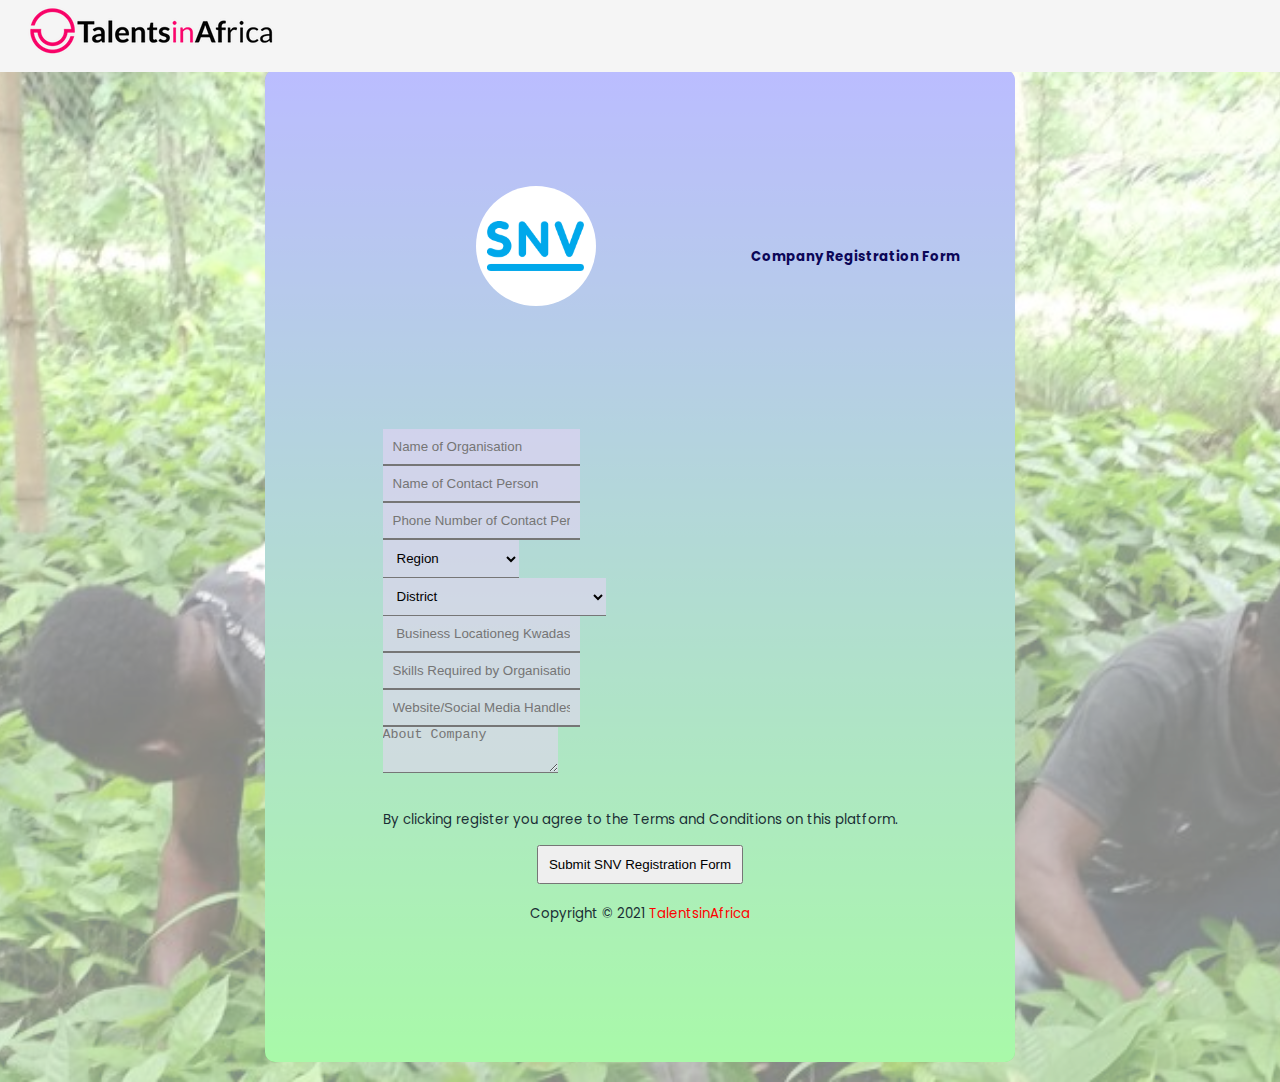
==== companyForm .html @ 926dd872 "snv form" ====
<!DOCTYPE html>
<html lang="en">

<head>
  <meta charset="utf-8">
  <meta name="viewport" content="width=device-width, initial-scale=1, shrink-to-fit=no">
  <meta name="description" content="">
  <meta http-equiv="X-UA-Compatible" content="IE=edge">
  <!-- The above 4 meta tags *must* come first in the head; any other head content must come *after* these tags-->
  <!-- Title-->
  <title>Talents In Africa | SNV</title>
  <!-- Favicon-->
  <link rel="icon" href="img/core-img/favicon.ico">
  <link href="https://cdn.jsdelivr.net/npm/bootstrap@5.0.0-beta2/dist/css/bootstrap.min.css" rel="stylesheet"
    integrity="sha384-BmbxuPwQa2lc/FVzBcNJ7UAyJxM6wuqIj61tLrc4wSX0szH/Ev+nYRRuWlolflfl" crossorigin="anonymous">
  <script src="https://cdn.jsdelivr.net/npm/bootstrap@5.0.0-beta2/dist/js/bootstrap.bundle.min.js"
    integrity="sha384-b5kHyXgcpbZJO/tY9Ul7kGkf1S0CWuKcCD38l8YkeH8z8QjE0GmW1gYU5S9FOnJ0"
    crossorigin="anonymous"></script>
  <link rel="stylesheet" href="style.css">
  <style>
    body {
      color: #1A2E35;
      font-family: "Poppins", sans-serif;
      box-shadow: none !important;
      box-sizing: border-box !important;
    }

    .contain {
      width: 100%;
      min-height: 100vh;
      display: -webkit-box;
      display: -webkit-flex;
      display: -moz-box;
      display: -ms-flexbox;
      display: flex;
      flex-wrap: wrap;
      justify-content: center;
      align-items: center;

      background-repeat: no-repeat;
      background-position: center;
      background-size: cover;
      position: relative;
      z-index: 1;
    }

    .card {
      width: 500px;
      border-radius: 10px;
      overflow: hidden;
      padding: 55px 55px 37px 55px;
      background: #9152f8;
      background: -webkit-linear-gradient(top, #7579ff, #51f351);
      background: -o-linear-gradient(top, #7579ff, #51f351);
      background: -moz-linear-gradient(top, #7579ff, #51f351);
      background: linear-gradient(top, #7579ff, #51f351);
    }

    option {
      font-size: smaller;
    }

    input {
      background: #ecd3f785 !important;
      border-top: none !important;
      border-left: none !important;
      border-right: none !important;

    }

    .g-3,
    .gy-3 {
      --bs-gutter-y: 2.5rem;
    }

    .g-3,
    .gx-3 {
      --bs-gutter-x: 2.5rem;
    }

    select {
      background: #ecd3f785 !important;
      border-top: none !important;
      border-left: none !important;
      border-right: none !important;
    }

    textarea {
      background: #ecd3f785 !important;
      border-top: none !important;
      border-left: none !important;
      border-right: none !important;
    }

    .contain::before {
      content: "";
      display: block;
      position: absolute;
      z-index: -1;
      width: 100%;
      height: 100%;
      top: 0;
      left: 0;
      background-color: rgba(255, 255, 255, 0.507);
    }

    .login100-form-logo {
      font-size: 60px;
      color: #333333;

      display: -webkit-box;
      display: -webkit-flex;
      display: -moz-box;
      display: -ms-flexbox;
      display: flex;
      justify-content: center;
      align-items: center;
      width: 120px;
      height: 120px;
      border-radius: 50%;
      background-color: #fff;
      margin: 0 auto;
    }

    @media only screen and (max-width: 600px) {
      .card {
        width: 90% !important;
      }
    }
  </style>

</head>

<body>
  <!-- Preloader-->
  <div class="preloader" id="preloader">
    <div class="spinner-grow text-light" role="status"><span class="sr-only">Loading...</span></div>
  </div>
  <!-- Header Area-->
  <header class="header-area header2">
    <div class="container">
      <div class="classy-nav-container breakpoint-off">
        <nav class="classy-navbar navbar2 justify-content-between" id="radixNav">
          <!-- Logo--><a class="nav-brand mr-5" href="index.html"><img src="img/core-img/logo.png" alt=""></a>
          <!-- Navbar Toggler-->
          <div class="classy-navbar-toggler"><span
              class="navbarToggler"><span></span><span></span><span></span><span></span></span></div>
          <!-- Menu-->
          <div class="classy-menu">
            <!-- close btn-->
            <div class="classycloseIcon">
              <div class="cross-wrap"><span class="top"></span><span class="bottom"></span></div>
            </div>

          </div>
      </div>
      </nav>
    </div>
    </div>
  </header>
  <br>
  <br>
  <div class="col-md-6 contain" style="background-image: url('images/greenproject.jpg');">
  <div class="card contain" style="width: 50%; margin:20px auto;">
    <span class="login100-form-logo">
      <img src="./svg-logo.png" alt="" style="width: 60; height: 50px;">
    </span>
    <h5 class="card-title" style="margin-top:20px;">Company Registration Form</h5>
    <div class="card-body">
      <p class="card-text">
      <form class="row g-3">
        <div class="col-md-6">
          <input type="email" class="form-control" id="name-organisation" placeholder="Name of Organisation" style="padding: 10px;">
        </div>
        <div class="col-md-6">
          <input type="password" class="form-control" id="name-contactperson" placeholder="Name of Contact Person" style="padding: 10px;">
        </div>
        <div class="col-md-6">
          <input type="text" class="form-control" id="number" placeholder="Phone Number of Contact Person" style="padding: 10px;">
        </div>
        <div class="col-md-6">
          <select id="region" class="form-select" style="padding: 10px;" style="padding: 10px;">
            <option > Region</option>
            <option >Ashanti Region</option>
            <option>Western Region</option>
          </select>
        </div>
        <div class="col-md-6">
          <select id="district" class="form-select" style="padding: 10px;">
            <option > District</option>
            <option >Greater Kumasi</option>
            <option>Adansi South District</option>
            <option>Ejura - Sekyedumasi Municipal</option>
            <option>Offinso North District</option>
            <option>Sekyere Kumawu District</option>
            <option>Sekondi Takoradi</option>
            <option>Ahanta West Municipal</option>
            <option>Jomoro Municipal</option>
            <option>Nzema East Municipal</option>
            <option>Wassa East Municipal</option>
          </select>
        </div>
        <div class="col-md-6">
          <input type="text" class="form-control" id="business-location"
           style="padding: 10px;" placeholder=" Business Locationeg Kwadaso... ">
        </div>
        <div class="col-md-12">
          <input type="text" class="form-control" id="skills" style="padding: 10px;"
          placeholder="Skills Required by Organisation">
        </div>
        <div class="col-md-12">
          <input type="text" class="form-control" id="social-media" style="padding: 10px;"
           placeholder="Website/Social Media Handles">
        </div>
        <div class="mb-3">
          <textarea class="form-control" id="about-company" rows="3" placeholder="About Company"></textarea>
        </div>
        <div class="row">
          <div class="col-sm-12" style="text-align: center; margin-top: 30px; margin-bottom: 20px;font-size: smaller;">
            <label>By clicking register you agree to the Terms
              and Conditions on this platform.</label><br>
            <div class="form-group" style="display: inline-block;">
              <button type="submit" class="btn btn-outline-primary" style="padding: 10px; margin-top: 15px;">
                Submit SNV Registration Form
              </button>
            </div>
            <br><br>
            <footer>
              <div class="col-sm-12" class="clearfix blue-grey lighten-2 text-sm-center mb-0 px-2 container center-layout">
                <span class="d-block d-md-inline-block">Copyright © 2021 <a class="text-bold-900 grey darken-2"
                    style="color: red" href="https://www.talentsinafrica.com" target="_blank">TalentsinAfrica</a></span>
              </div>
            </footer>
            <br>
          </div>
        </div>
      </form>
      </p>

    </div>
  </div>
  </div>
  </div>

  <!-- All JavaScript Files-->
  <script src="js/jquery.min.js"></script>
  <script src="js/popper.min.js"></script>
  <script src="js/bootstrap.min.js"></script>

  <script src="js/default/mail.js"></script>
  <script src="js/default/active.js"></script>
</body>

</html>
---- style.css ----
/* ----------------------------------------------------------
[Master Stylesheet]

Template Author: Designing World
Version: 1.0.1

[Table of Contents]    
    * Google Fonts
    * Include Third Party CSS Library
        + Bootstrap CSS
        + Classy Nav CSS
        + Animate CSS
        + Owl Carousel CSS
        + Magnific Popup CSS
        + Animated Headline CSS
        + Line Icons CSS
        + Font Awesome CSS
        + Flag Icon CSS
    * Template Mixins
        + Flex
        + Miscellaneous
    * Template Responsive
    * Template Variables
    * Basic Styles
        + Reboot CSS
        + Shortcodes CSS
    * Components Styles
            + Preloader CSS
            + Header CSS
            + Hero CSS
            + About CSS
            + Tab CSS
            + Service CSS
            + Pricing CSS
            + Feature CSS
            + Team CSS
            + Partner CSS
            + Portfolio CSS
            + Feedback CSS
            + Video CSS
            + Counter CSS
            + Blog CSS
            + Footer CSS
            + CTA CSS
            + Cookie CSS
            + FAQ CSS
            + Breadcrumb CSS
            + Shop CSS
            + Error CSS
            + Register CSS
            + Contact CSS
            + Demo CSS

# [font-family]
'Poppins', sans-serif;
---------------------------------------------------------- */
/* Import Fonts & All CSS Files */
@import url("https://fonts.googleapis.com/css?family=Poppins:100,200,300,400,500,600,700,800,900&display=swap");
@import url(css/bootstrap.min.css);
@import url(css/default/classy-nav.min.css);
@import url(css/animate.css);
@import url(css/owl.carousel.min.css);
@import url(css/magnific-popup.css);
@import url(css/jquery.animatedheadline.css);
@import url(css/default/lineicons.min.css);
@import url(css/font-awesome.min.css);
@import url(css/flag-icon.min.css);
/* Reboot CSS */
* {
  margin: 0;
  padding: 0; }

body,
html {
  font-family: "Poppins", sans-serif;
  color: #747794;
  overflow-x: hidden; }

h1,
h2,
h3,
h4,
h5,
h6 {
  color: #0b0757;
  line-height: 1.3; }

p {
  color: #747794;
  line-height: 1.9;
  font-size: 1rem; }

a,
a:hover,
a:focus {
  -webkit-transition-duration: 500ms;
  -o-transition-duration: 500ms;
  transition-duration: 500ms;
  text-decoration: none;
  outline: 0 solid transparent;
  box-shadow: none;
  color:rgba(0, 0, 0, 0.548); }

.btn:focus {
  box-shadow: none; }

ul,
ol {
  margin: 0; }
  ul li,
  ol li {
    list-style: none;
    text-decoration: none; }
    ul li:hover, ul li:focus,
    ol li:hover,
    ol li:focus {
      list-style: none;
      text-decoration: none; }

img {
  max-width: 100%;
  height: auto; }

/* Section Padding */
.section-padding-120 {
  padding-top: 120px;
  padding-bottom: 60px; }
  .section-padding-30 {
    padding-top: 30px;
    padding-bottom: 30px; }
  
  .section-padding-60 {
    padding-top: 60px;
    padding-bottom: 60px; 
  }
  
  .section-padding-30 {
    padding-top: 30px;
    padding-bottom: 30px; 
  }
    
    
.section-padding-0-120 {
  padding-top: 0;
  padding-bottom: 120px; }

.section-padding-120-0 {
  padding-top: 120px;
  padding-bottom: 0; }

.section-padding-80-50 {
  padding-top: 80px;
  padding-bottom: 50px; }

.section-padding-120-40 {
  padding-top: 120px;
  padding-bottom: 40px; }
  .section-padding-30-60 {
    padding-top: 30px;
    padding-bottom: 60px; }
    .section-padding-60-20 {
      padding-top: 60px;
      padding-bottom: 20px; }
      
.section-padding-120-70 {
  padding-top: 120px;
  padding-bottom: 70px; }

/* Scrollup */
#scrollUp {
  bottom: 30px;
  font-size: 1rem;
  right: 30px;
  width: 40px;
  height: 40px;
  color: #ffffff;
  text-align: center;
  -webkit-box-shadow: 0 2px 2px 0 rgba(0, 0, 0, 0.15);
  box-shadow: 0 2px 2px 0 rgba(0, 0, 0, 0.15);
  -webkit-transition-duration: 500ms;
  -o-transition-duration: 500ms;
  transition-duration: 500ms;
  border-radius: 50%;
  background-color: #0b0757; }
  #scrollUp i {
    line-height: 40px; }
  #scrollUp:hover, #scrollUp:focus {
    background-color: #F20664; }

.ah-headline.clip .ah-words-wrapper::after {
  display: none; }

.no-boxshadow {
  box-shadow: none !important; }

/* Shortcodes CSS */
.h-100vh {
  height: 100vh !important; }



.section-heading {
  position: relative;
  z-index: 1;
  margin-bottom: -10px; }
  .section-heading i {
    display: block;
    width: 60px;
    height: 60px;
    margin-bottom: 25px;
    background-color: #0b0757;
    color: #ffffff;
    border-radius: 50%;
    line-height: 60px;
    font-size: 1.75rem;
    text-align: center; }
  .section-heading.text-center i {
    margin: 0 auto 15px; }
  .section-heading span {
    color: #F20664; }
  .section-heading h6 {
    margin-bottom: 1rem;
    color: #747794;
    text-transform: uppercase;
    letter-spacing: 1px; }
  .section-heading h2 {
    margin-bottom: 1rem;
    font-size: 2.25rem; }
    @media only screen and (min-width: 768px) and (max-width: 991px) {
      .section-heading h2 {
        font-size: 2rem; } }
    @media only screen and (max-width: 767px) {
      .section-heading h2 {
        font-size: 1.75rem; } }
    @media only screen and (min-width: 576px) and (max-width: 767px) {
      .section-heading h2 {
        font-size: 2rem; } }
  .section-heading p {
    font-size: 15px;
    margin-bottom: 0; }
    @media only screen and (max-width: 767px) {
      .section-heading p {
        font-size: 16px; } }
  .section-heading.white span {
    color: #fdd76e; }
  .section-heading.white h6,
  .section-heading.white h2,
  .section-heading.white p {
    color: #ffffff; }

.border,
.border-left,
.border-right,
.border-bottom,
.border-top {
  border-color: #eff1f7 !important; }



.border-dashed {
  border-top: 2px dashed #eff1f7 !important; }

/* Preloader CSS */
#preloader {
  position: fixed;
  width: 100%;
  height: 100%;
  z-index: 9999999;
  top: 0;
  left: 0;
  background-color: #F20664;
  display: -webkit-box;
  display: -ms-flexbox;
  display: flex;
  -webkit-box-align: center;
  -ms-flex-align: center;
  align-items: center;
  -webkit-box-pack: center;
  -ms-flex-pack: center;
  justify-content: center;
  overflow: hidden; }

/* Header CSS */
.header-area {
  position: fixed;
  width: 100%;
  top: 0;
  left: 0;
  z-index: 1000;
  background-color: whitesmoke; }
  .header-area .classy-nav-container {
    background-color: whitesmoke; }

    

.header2 .classy-navbar-toggler .navbarToggler span:first-child {
  background-color: #F20664; }

.header2 .classy-navbar-toggler .navbarToggler span:nth-child(2) {
  background-color: #00b894; }

.header2 .classy-navbar-toggler .navbarToggler span:nth-child(3) {
  background-color: #00b894; }

.header2 .classy-navbar-toggler .navbarToggler span:last-child {
  background-color: #F20664; }

.classycloseIcon {
  top: 27px; }

.breakpoint-off .classynav ul li .dropdown {
  width: 290px;
  -webkit-transition-duration: 430ms;
  -o-transition-duration: 430ms;
  transition-duration: 430ms;
  border-radius: 6px;
  box-shadow: 0 0 88px 8px rgba(47, 91, 234, 0.125);
  padding: 1rem 0; }

.breakpoint-off .classynav ul li .megamenu {
  -webkit-transition-duration: 430ms;
  -o-transition-duration: 430ms;
  transition-duration: 430ms;
  border-radius: 6px;
  border: none;
  box-shadow: 0 0 88px 8px rgba(47, 91, 234, 0.125); }

.breakpoint-off .classynav ul li:hover .dropdown,
.breakpoint-off .classynav ul li:hover .megamenu {
  -webkit-animation: fadeInUp 430ms ease-in;
  animation: fadeInUp 430ms ease-in; }

.breakpoint-off .classynav ul li.megamenu-item:focus .megamenu,
.breakpoint-off .classynav ul li.megamenu-item:hover .megamenu {
  top: 92%; }

.breakpoint-on .dd-trigger {
  background-color: #0b0757; }

.breakpoint-on .classynav ul li.has-down.active > .dd-trigger,
.breakpoint-on .classynav ul li.megamenu-item.active > .dd-trigger {
  background-color: #F20664; }



.header-area.sticky {
  position: fixed;
  width: 100%;
  top: 0;
  left: 0;
  right: 0;
  z-index: 1001;
  background-color: whitesmoke;
  box-shadow: 0 0.25rem 0.5rem 0 rgba(15, 15, 15, 0.125); }
  .header-area.sticky .classy-navbar {
    height: 80px; }
    @media only screen and (max-width: 767px) {
      .header-area.sticky .classy-navbar {
        height: 60px; } }

.header-area.header2.sticky {
  box-shadow: 0 0.25rem 0.5rem 0 rgba(15, 15, 15, 0.125); }

/* Hero CSS */
.welcome-thumb {
  position: relative;
  z-index: 1;
  margin-top: 10px; }
  @media only screen and (max-width: 767px) {
    .welcome-thumb {
      margin-top: 0; } }

.background-animation {
  position: absolute;
  z-index: 1;
  top: 0;
  left: 0;
  width: 70%;
  height: 100%; }
  .background-animation .star-ani {
    position: absolute;
    border-radius: 50%;
    width: 300px;
    height: 300px;
    top: 15%;
    left: 45%;
    z-index: -1;
    -webkit-animation: rotateAnimation linear 39s infinite;
    animation: rotateAnimation linear 39s infinite; }
    .background-animation .star-ani::after {
      position: absolute;
      content: "\e950";
      top: 10%;
      left: 10%;
      z-index: -1;
      border-radius: 50%;
      font-family: "LineIcons";
      color: rgba(255, 255, 255, 0.26);
      font-size: 22px; }
  .background-animation .cloud-ani {
    position: absolute;
    border-radius: 50%;
    width: 240px;
    height: 240px;
    top: 50%;
    left: 60%;
    z-index: -1;
    -webkit-animation: rotateAnimation linear 46s infinite;
    animation: rotateAnimation linear 46s infinite; }
    .background-animation .cloud-ani::after {
      position: absolute;
      content: "\e950";
      top: 10%;
      left: 10%;
      z-index: -1;
      border-radius: 50%;
      font-family: "LineIcons";
      color: rgba(255, 255, 255, 0.26);
      font-size: 2.5rem; }
  .background-animation .circle-ani {
    position: absolute;
    border-radius: 50%;
    -webkit-animation: rotateAnimation linear 34s infinite;
    animation: rotateAnimation linear 34s infinite;
    width: 180px;
    height: 180px;
    left: 10%;
    top: 10%;
    z-index: -1; }
    .background-animation .circle-ani::after {
      width: 20px;
      height: 20px;
      position: absolute;
      content: "";
      top: 10%;
      left: 10%;
      border: 3px solid rgba(255, 255, 255, 0.2);
      z-index: -1;
      border-radius: 50%; }
  .background-animation .triangle-ani {
    position: absolute;
    border-radius: 50%;
    -webkit-animation: rotateAnimation linear 40s infinite;
    animation: rotateAnimation linear 40s infinite;
    width: 20%;
    height: 20%;
    left: 30%;
    top: 50%;
    z-index: -1; }
    .background-animation .triangle-ani::after {
      width: 0;
      height: 0;
      position: absolute;
      content: "";
      border-top: 14px solid rgba(255, 255, 255, 0.16);
      border-bottom: 14px solid transparent;
      border-left: 14px solid transparent;
      border-right: 14px solid transparent;
      z-index: -1; }
  .background-animation .box-ani {
    position: absolute;
    border-radius: 50%;
    -webkit-animation: rotateAnimation linear 37s infinite;
    animation: rotateAnimation linear 37s infinite;
    width: 15%;
    height: 18%;
    left: 7%;
    top: 70%;
    z-index: -1; }
    .background-animation .box-ani::after {
      width: 26px;
      height: 26px;
      position: absolute;
      content: "";
      z-index: -1;
      background-color: transparent;
      border-radius: 4px;
      border: 3px solid rgba(255, 255, 255, 0.2); }
  .background-animation .line-ani {
    position: absolute;
    border-radius: 50%;
    -webkit-animation: rotateAnimation linear 43s infinite;
    animation: rotateAnimation linear 43s infinite;
    width: 10%;
    height: 12%;
    left: 7%;
    top: 30%;
    z-index: -1; }
    .background-animation .line-ani::after {
      width: 30px;
      height: 3px;
      position: absolute;
      content: "";
      z-index: -1;
      background-color: rgba(255, 255, 255, 0.17); }

@-webkit-keyframes rotateAnimation {
  100% {
    -webkit-transform: rotate(360deg);
    -ms-transform: rotate(360deg);
    transform: rotate(360deg); } }

@keyframes rotateAnimation {
  100% {
    -webkit-transform: rotate(360deg);
    -ms-transform: rotate(360deg);
    transform: rotate(360deg); } }

.welcome-area {
  position: relative;
  z-index: 2;
  height: 80vh;
  background-color: #6a0dad;
  overflow: hidden; }
  @media only screen and (min-width: 992px) and (max-width: 1199px) {
    .welcome-area {
      height: 750px; } }
  @media only screen and (min-width: 768px) and (max-width: 991px) {
    .welcome-area {
      height: 650px; } }
  @media only screen and (max-width: 767px) {
    .welcome-area {
      height: 650px; } }
  .welcome-area .background-image {
    position: absolute !important;
    width: 100%;
    height: auto;
    top: 0;
    left: 0;
    z-index: -1; }
  .welcome-area .background-shape .circle1 {
    width: 2200px;
    height: 2200px;
    border-radius: 50%;
    background: rgba(255, 255, 255, 0.09);
    position: absolute;
    z-index: -30;
    top: -1100px;
    right: -1100px; }
    @media only screen and (min-width: 992px) and (max-width: 1199px) {
      .welcome-area .background-shape .circle1 {
        width: 1700px;
        height: 1700px;
        top: -850px;
        right: -850px; } }
    @media only screen and (min-width: 768px) and (max-width: 991px) {
      .welcome-area .background-shape .circle1 {
        width: 1700px;
        height: 1700px;
        top: -850px;
        right: -850px; } }
    @media only screen and (max-width: 767px) {
      .welcome-area .background-shape .circle1 {
        width: 1700px;
        height: 1700px;
        top: -850px;
        right: -850px; } }
  .welcome-area .background-shape .circle2 {
    width: 1700px;
    height: 1700px;
    border-radius: 50%;
    background: rgba(255, 255, 255, 0.09);
    position: absolute;
    z-index: -20;
    top: -850px;
    right: -850px; }
    @media only screen and (min-width: 992px) and (max-width: 1199px) {
      .welcome-area .background-shape .circle2 {
        width: 1200px;
        height: 1200px;
        top: -600px;
        right: -600px; } }
    @media only screen and (min-width: 768px) and (max-width: 991px) {
      .welcome-area .background-shape .circle2 {
        width: 1200px;
        height: 1200px;
        top: -600px;
        right: -600px; } }
    @media only screen and (max-width: 767px) {
      .welcome-area .background-shape .circle2 {
        width: 1200px;
        height: 1200px;
        top: -600px;
        right: -600px; } }
  .welcome-area .background-shape .circle3 {
    width: 1200px;
    height: 1200px;
    border-radius: 50%;
    background: rgba(255, 255, 255, 0.09);
    position: absolute;
    z-index: -10;
    top: -600px;
    right: -600px; }
    @media only screen and (min-width: 992px) and (max-width: 1199px) {
      .welcome-area .background-shape .circle3 {
        width: 700px;
        height: 700px;
        top: -350px;
        right: -350px; } }
    @media only screen and (min-width: 768px) and (max-width: 991px) {
      .welcome-area .background-shape .circle3 {
        width: 700px;
        height: 700px;
        top: -350px;
        right: -350px; } }
    @media only screen and (max-width: 767px) {
      .welcome-area .background-shape .circle3 {
        width: 700px;
        height: 700px;
        top: -350px;
        right: -350px; } }
  .welcome-area .background-shape .circle4 {
    width: 700px;
    height: 700px;
    border-radius: 50%;
    background: rgba(255, 255, 255, 0.09);
    position: absolute;
    z-index: -10;
    top: -350px;
    right: -350px; }
    @media only screen and (min-width: 992px) and (max-width: 1199px) {
      .welcome-area .background-shape .circle4 {
        width: 200px;
        height: 200px;
        top: -100px;
        right: -100px; } }
    @media only screen and (min-width: 768px) and (max-width: 991px) {
      .welcome-area .background-shape .circle4 {
        width: 200px;
        height: 200px;
        top: -100px;
        right: -100px; } }
    @media only screen and (max-width: 767px) {
      .welcome-area .background-shape .circle4 {
        width: 200px;
        height: 200px;
        top: -100px;
        right: -100px; } }
  .welcome-area .hero-background-shape {
    position: absolute !important;
    top: -1px;
    right: -1px;
    z-index: -1; }
  .welcome-area .welcome-content {
    position: relative;
    z-index: 1;
    margin-top: 75px; }
    @media only screen and (max-width: 767px) {
      .welcome-area .welcome-content {
        margin-top: 60px; } }
    .welcome-area .welcome-content h2 {
      font-size: 3rem;
      margin-bottom: 1.5rem;
      font-weight: 700;
      color: #ffffff; }
      @media only screen and (min-width: 992px) and (max-width: 1199px) {
        .welcome-area .welcome-content h2 {
          font-size: 2.5rem; } }
      @media only screen and (min-width: 768px) and (max-width: 991px) {
        .welcome-area .welcome-content h2 {
          font-size: 2rem; } }
      @media only screen and (max-width: 767px) {
        .welcome-area .welcome-content h2 {
          font-size: 1.75rem; } }
    .welcome-area .welcome-content p {
      font-size: 1.25rem;
      color: #ffffff; }
      @media only screen and (min-width: 992px) and (max-width: 1199px) {
        .welcome-area .welcome-content p {
          font-size: 1.15rem; } }
      @media only screen and (min-width: 768px) and (max-width: 991px) {
        .welcome-area .welcome-content p {
          font-size: 1rem; } }
      @media only screen and (max-width: 767px) {
        .welcome-area .welcome-content p {
          font-size: 1rem; } }
  .welcome-area.hero2 {
    background-color: #ffffff; }
    .welcome-area.hero2 .hero2-big-circle {
      width: 320px;
      height: 320px;
      border-radius: 50%;
      border: 4.5rem solid #f5f5ff;
      position: absolute !important;
      left: -185px;
      top: 54%;
      z-index: -1; }
    .welcome-area.hero2 .welcome-content h2 {
      color: #0b0757; }
    .welcome-area.hero2 .welcome-content p {
      color: #747794; }
    .welcome-area.hero2 .background-animation .star-ani::after {
      color: rgba(12, 82, 255, 0.26); }
    .welcome-area.hero2 .background-animation .cloud-ani::after {
      color: rgba(12, 82, 255, 0.26); }
    .welcome-area.hero2 .background-animation .circle-ani::after {
      border: 4px solid rgba(12, 82, 255, 0.13); }
    .welcome-area.hero2 .background-animation .triangle-ani::after {
      border-top: 14px solid rgba(12, 82, 255, 0.12); }
    .welcome-area.hero2 .background-animation .box-ani::after {
      background-color: rgba(12, 82, 255, 0.11); }
    .welcome-area.hero2 .background-animation .line-ani::after {
      background-color: rgba(12, 82, 255, 0.17); }
  .welcome-area.hero3 {
    background-color: #ffffff; }
    @media only screen and (max-width: 767px) {
      .welcome-area.hero3 .container.h-100 {
        height: auto !important; }
        .welcome-area.hero3 .container.h-100 .row.h-100 {
          height: auto !important; } }
    .welcome-area.hero3 .hero3-bg-shape {
      position: absolute !important;
      top: -1px;
      left: 0;
      z-index: -1; }
      @media only screen and (min-width: 992px) and (max-width: 1199px) {
        .welcome-area.hero3 .hero3-bg-shape {
          top: 30px; }
          .welcome-area.hero3 .hero3-bg-shape::after {
            position: absolute;
            width: 100%;
            height: 100px;
            top: -95px;
            left: 0;
            content: "";
            background-color: #F20664;
            z-index: -1; } }
      @media only screen and (min-width: 768px) and (max-width: 991px) {
        .welcome-area.hero3 .hero3-bg-shape {
          top: 35px; }
          .welcome-area.hero3 .hero3-bg-shape::after {
            position: absolute;
            width: 100%;
            height: 100px;
            top: -95px;
            left: 0;
            content: "";
            background-color: #F20664;
            z-index: -1; } }
      @media only screen and (max-width: 767px) {
        .welcome-area.hero3 .hero3-bg-shape {
          top: 60px; }
          .welcome-area.hero3 .hero3-bg-shape::after {
            position: absolute;
            width: 100%;
            height: 100px;
            top: -95px;
            left: 0;
            content: "";
            background-color: #F20664;
            z-index: -1; } }
    .welcome-area.hero3 .hero-side-img {
      position: absolute;
      width: 40%;
      right: 5%;
      top: 50%;
      transform: translateY(-50%);
      z-index: -1;
      margin-top: 75px; }
      .welcome-area.hero3 .hero-side-img img {
        max-height: 100%;
        box-shadow: 0 0.5rem 2rem 0 rgba(12, 82, 255, 0.172);
        border-radius: .5rem; }
      .welcome-area.hero3 .hero-side-img .second-img {
        position: absolute;
        bottom: 40px;
        left: -40px;
        border-radius: .5rem;
        z-index: 1;
        -webkit-animation: slideAnimation linear 12s infinite;
        animation: slideAnimation linear 12s infinite; }
      @media only screen and (max-width: 767px) {
        .welcome-area.hero3 .hero-side-img {
          width: 75%;
          top: auto;
          transform: translateY(0%);
          margin-top: 0;
          bottom: 10%; } }
    @media only screen and (max-width: 767px) {
      .welcome-area.hero3 .welcome-content {
        margin-top: 90px; } }
    @media only screen and (max-width: 767px) {
      .welcome-area.hero3 .welcome-content h2 {
        background-color: #ffffff;
        display: inline-block;
        padding: 0 .25rem; } }
    @media only screen and (min-width: 768px) and (max-width: 991px) {
      .welcome-area.hero3 .welcome-content .animated--headline h4 {
        font-size: 1.25rem; } }
    @media only screen and (max-width: 767px) {
      .welcome-area.hero3 .welcome-content .animated--headline h4 {
        font-size: 1rem;
        background-color: #ffffff;
        display: inline-block;
        padding: 0 .25rem; } }
    @media only screen and (min-width: 576px) and (max-width: 767px) {
      .welcome-area.hero3 .welcome-content .animated--headline h4 {
        font-size: 1.25rem; } }
    .welcome-area.hero3 .welcome-content .animated--headline span {
      padding: 0; }
    .welcome-area.hero3 .welcome-content .animated--headline .ah-words-wrapper {
      margin-left: 10px;
      color: #F20664; }
      .welcome-area.hero3 .welcome-content .animated--headline .ah-words-wrapper b {
        padding-right: 0.5rem;
        font-weight: 700; }
    .welcome-area.hero3 .welcome-content h2 {
      color: #0b0757; }
      .welcome-area.hero3 .welcome-content h2 span {
        color: #F20664; }
    .welcome-area.hero3 .welcome-content p {
      color: #747794; }
  .welcome-area.hero4 {
    background-color: #ffffff; }
    @media only screen and (max-width: 767px) {
      .welcome-area.hero4 {
        height: 1050px; } }
    @media only screen and (min-width: 576px) and (max-width: 767px) {
      .welcome-area.hero4 {
        height: 1150px; } }
    .welcome-area.hero4 .hero4-bg-shape {
      position: absolute;
      top: -1px;
      left: -1px;
      z-index: -1; }
    .welcome-area.hero4 .hero4-bg-shape2 {
      position: absolute;
      top: -1px;
      right: -1px;
      z-index: -1; }
    .welcome-area.hero4 .hero-slides .owl-nav {
      position: relative;
      margin-top: 3rem;
      display: -webkit-box;
      display: -ms-flexbox;
      display: flex; }
      @media only screen and (max-width: 767px) {
        .welcome-area.hero4 .hero-slides .owl-nav {
          margin-top: 1.5rem; } }
      .welcome-area.hero4 .hero-slides .owl-nav .owl-prev,
      .welcome-area.hero4 .hero-slides .owl-nav .owl-next {
        width: 50px;
        height: 50px;
        background-color: #0b0757;
        border-radius: 50%;
        text-align: center;
        color: #ffffff;
        font-size: 1.25rem;
        -webkit-transition-duration: 500ms;
        -o-transition-duration: 500ms;
        transition-duration: 500ms; }
        @media only screen and (max-width: 767px) {
          .welcome-area.hero4 .hero-slides .owl-nav .owl-prev,
          .welcome-area.hero4 .hero-slides .owl-nav .owl-next {
            width: 40px;
            height: 40px;
            font-size: 1rem; } }
        .welcome-area.hero4 .hero-slides .owl-nav .owl-prev i,
        .welcome-area.hero4 .hero-slides .owl-nav .owl-next i {
          line-height: 50px; }
          @media only screen and (max-width: 767px) {
            .welcome-area.hero4 .hero-slides .owl-nav .owl-prev i,
            .welcome-area.hero4 .hero-slides .owl-nav .owl-next i {
              line-height: 40px; } }
        .welcome-area.hero4 .hero-slides .owl-nav .owl-prev:hover,
        .welcome-area.hero4 .hero-slides .owl-nav .owl-next:hover {
          background-color: #fdd76e;
          color: #0b0757; }
      .welcome-area.hero4 .hero-slides .owl-nav .owl-next {
        margin-left: 1rem; }
    .welcome-area.hero4 .welcome-content h2 {
      color: #0b0757; }
    .welcome-area.hero4 .welcome-content p {
      color: #747794; }
    .welcome-area.hero4 .key-quote {
      font-size: 14px;
      padding: 0.5rem 1rem;
      background-color: #fdd76e;
      display: inline-block;
      margin-bottom: 1rem;
      border-radius: .5rem;
      color: #0b0757; }
      @media only screen and (min-width: 768px) and (max-width: 991px) {
        .welcome-area.hero4 .key-quote {
          font-size: 12px; } }
      @media only screen and (max-width: 767px) {
        .welcome-area.hero4 .key-quote {
          font-size: 11px; } }
    .welcome-area.hero4 .hero-video-card {
      position: relative;
      z-index: 1;
      border: 0;
      box-shadow: 0 16px 48px 12px rgba(12, 82, 255, 0.17);
      border-radius: 1rem;
      background-color: transparent;
      margin-top: 75px; }
      @media only screen and (max-width: 767px) {
        .welcome-area.hero4 .hero-video-card {
          margin-top: 0; } }
      .welcome-area.hero4 .hero-video-card .video-shape {
        position: absolute;
        bottom: -70px;
        left: -70px;
        z-index: -1;
        -webkit-animation: slideAnimation linear 12s infinite;
        animation: slideAnimation linear 12s infinite; }
      .welcome-area.hero4 .hero-video-card .video-card-slides {
        border-radius: 1rem; }
        .welcome-area.hero4 .hero-video-card .video-card-slides div {
          border-radius: 1rem; }
        .welcome-area.hero4 .hero-video-card .video-card-slides img {
          border-radius: 1rem; }
      .welcome-area.hero4 .hero-video-card .video-play-btn {
        position: absolute;
        bottom: 50px;
        right: 50px;
        background-color: #ffffff;
        color: #0b0757;
        width: 50px;
        height: 50px;
        border-radius: 50%;
        text-align: center;
        font-size: 1rem;
        z-index: 99; }
        .welcome-area.hero4 .hero-video-card .video-play-btn i {
          line-height: 50px;
          padding-left: 2px; }

@-webkit-keyframes slideAnimation {
  50% {
    bottom: 0; } }

@keyframes slideAnimation {
  50% {
    bottom: 0; } }

/* About CSS */
.about-area {
  position: relative;
  z-index: 2; }
  .about-area.about2 {
    overflow: hidden; }



.aboutUs-thumbnail {
  position: relative;
  z-index: 1;
  border-radius: .75rem; }
  .aboutUs-thumbnail::before {
    content: "";
    position: absolute;
    width: 60%;
    height: 40px;
    background-color: #fdd76e;
    top: 50px;
    right: 70%;
    z-index: 10;
    border-radius: 3px; }
  .aboutUs-thumbnail img {
    border-radius: .75rem; }

.aboutUs-content {
  position: relative;
  z-index: 1; }

.about4 .aboutUs-thumbnail::before {
  display: none; }

.about4 .aboutUs-thumbnail::after {
  width: 308px;
  height: 308px;
  background-image: url(img/core-img/dot-blue.png);
  background-repeat: repeat;
  content: "";
  position: absolute;
  z-index: -5;
  opacity: 1;
  right: -40px;
  top: -50px; }

.about3 {
  background-color: #ffffff; }

.hero-card {
  background-color: #f5f5ff; }
  .hero-card .card-body {
    padding: 1.5rem; }
  .hero-card i {
    color: #F20664;
    font-size: 2.5rem;
    display: block;
    margin-bottom: 1rem; }

/* Tab CSS */
.tab--area {
  position: relative;
  z-index: 1; }
  .tab--area .nav-tabs {
    width: 100%;
    position: relative;
    z-index: 1;
    border-bottom: none;
    margin-bottom: 30px; }
    .tab--area .nav-tabs::after {
      content: '';
      position: absolute;
      width: 100%;
      height: 7px;
      border-radius: 50px;
      background-color: #f5f5ff;
      bottom: -20px;
      left: 0;
      right: 0; }
    .tab--area .nav-tabs .nav-item {
      margin-bottom: 0;
      -webkit-box-flex: 1;
      -ms-flex-positive: 1;
      flex-grow: 1; }
      .tab--area .nav-tabs .nav-item .nav-link {
        position: relative;
        z-index: 1;
        border: none;
        text-align: center;
        font-size: 1.25rem;
        border-radius: 6px;
        padding: 1rem; }
        @media only screen and (min-width: 992px) and (max-width: 1199px) {
          .tab--area .nav-tabs .nav-item .nav-link {
            font-size: 1rem; } }
        @media only screen and (min-width: 768px) and (max-width: 991px) {
          .tab--area .nav-tabs .nav-item .nav-link {
            font-size: 1rem;
            padding: 0.75rem; } }
        @media only screen and (max-width: 767px) {
          .tab--area .nav-tabs .nav-item .nav-link {
            font-size: 1rem;
            padding: 0.5rem; } }
        @media only screen and (min-width: 576px) and (max-width: 767px) {
          .tab--area .nav-tabs .nav-item .nav-link {
            font-size: 14px;
            padding: 0.375rem; } }
        .tab--area .nav-tabs .nav-item .nav-link::before {
          -webkit-transition-duration: 500ms;
          -o-transition-duration: 500ms;
          transition-duration: 500ms;
          content: '';
          position: absolute;
          width: 0%;
          height: 7px;
          background-color: #fdd76e;
          border-radius: 0 6px 6px 0;
          bottom: -20px;
          left: 50%; }
          @media only screen and (max-width: 767px) {
            .tab--area .nav-tabs .nav-item .nav-link::before {
              display: none; } }
        .tab--area .nav-tabs .nav-item .nav-link::after {
          -webkit-transition-duration: 500ms;
          -o-transition-duration: 500ms;
          transition-duration: 500ms;
          content: '';
          position: absolute;
          width: 0%;
          height: 7px;
          background-color: #fdd76e;
          border-radius: 6px 0 0 6px;
          bottom: -20px;
          right: 50%; }
          @media only screen and (max-width: 767px) {
            .tab--area .nav-tabs .nav-item .nav-link::after {
              display: none; } }
        .tab--area .nav-tabs .nav-item .nav-link.active {
          background-color: #fdd76e;
          color: #0b0757; }
          .tab--area .nav-tabs .nav-item .nav-link.active::before {
            width: 50%; }
          .tab--area .nav-tabs .nav-item .nav-link.active::after {
            width: 50%; }
  .tab--area .tab--text h6 {
    background-color: #fdd76e;
    display: inline-block;
    padding: 8px 20px;
    border-radius: 4px;
    font-size: 14px;
    margin-bottom: 1.5rem; }
  .tab--area .tab--text h2 {
    margin-bottom: 1rem;
    font-size: 2rem; }
    @media only screen and (min-width: 768px) and (max-width: 991px) {
      .tab--area .tab--text h2 {
        font-size: 1.5rem; } }
    @media only screen and (max-width: 767px) {
      .tab--area .tab--text h2 {
        font-size: 1.5rem; } }
  .tab--area .tab--text p {
    margin-bottom: 0; }
  .tab--area .tab--text .progress {
    height: 6px;
    background-color: #f5f5ff; }
    .tab--area .tab--text .progress .progress-bar {
      background-color: #F20664; }

/* Service Area */
.service-card {
  -webkit-transition-duration: 500ms;
  -o-transition-duration: 500ms;
  transition-duration: 500ms;
  position: relative;
  z-index: 1;
  border-radius: 6px;
  padding: 30px;
  text-align: center;
  box-shadow: 0 12px 30px rgba(47, 91, 234, 0.05);
  overflow: hidden; }
  .service-card::after {
    position: absolute;
    width: 600px;
    height: 600px;
    border-radius: 50%;
    background-color: #ffffff;
    opacity: 0.09;
    top: 20px;
    content: "";
    left: 20px;
    z-index: -1; }
  .service-card .icon {
    position: relative;
    z-index: 10;
    -webkit-transition-duration: 500ms;
    -o-transition-duration: 500ms;
    transition-duration: 500ms;
    display: block;
    width: 80px;
    height: 80px;
    margin: 0 auto 45px;
    background-color: #0b0757;
    border-radius: 50%;
    color: #ffffff;
    font-size: 2rem; }
    .service-card .icon i {
      line-height: 80px; }
    .service-card .icon::after {
      position: absolute;
      width: calc(100% + 20px);
      height: calc(100% + 20px);
      content: "";
      top: -10px;
      left: -10px;
      background-color: transparent;
      border: 2px dashed #eff1f7;
      border-radius: 50%;
      z-index: -10; }
  .service-card h4 {
    -webkit-transition-duration: 500ms;
    -o-transition-duration: 500ms;
    transition-duration: 500ms;
    margin-bottom: 1rem; }
  .service-card p {
    -webkit-transition-duration: 500ms;
    -o-transition-duration: 500ms;
    transition-duration: 500ms;
    margin-bottom: 0; }
  .service-card.active, .service-card:hover, .service-card:focus {
    -webkit-transform: translateY(-10px);
    -ms-transform: translateY(-10px);
    transform: translateY(-10px);
    box-shadow: 0 18px 56px rgba(47, 91, 234, 0.135);
    background-color: #F20664;
    border-color: #F20664; }
    .service-card.active .icon::after, .service-card:hover .icon::after, .service-card:focus .icon::after {
      border-color: rgba(255, 255, 255, 0.5); }
    .service-card.active h4,
    .service-card.active p, .service-card:hover h4,
    .service-card:hover p, .service-card:focus h4,
    .service-card:focus p {
      color: #ffffff; }

.service-area {
  position: relative;
  z-index: 5; }
  .service-area .row {
    margin-right: -25px;
    margin-left: -25px; }
    .service-area .row .col-12 {
      padding-left: 25px;
      padding-right: 25px; }
    .service-area .row .col-12:nth-child(2) .icon {
      background-color: #00b894; }
    .service-area .row .col-12:nth-child(2) img {
      display: none; }
    .service-area .row .col-12:nth-child(3) .icon {
      background-color: #fdd76e; }
    .service-area .row .col-12:nth-child(3) img {
      margin-left: -70px; }
    .service-area .row .col-12:nth-child(4) .icon {
      background-color: #00b894; }
    .service-area .row .col-12:nth-child(5) .icon {
      background-color: #fdd76e; }
    .service-area .row .col-12:nth-child(5) img {
      display: none; }
    .service-area .row .col-12:nth-child(6) img {
      margin-left: -70px; }

.service3 .service-card {
  border: 0;
  box-shadow: none; }
  .service3 .service-card.active, .service3 .service-card:hover, .service3 .service-card:focus {
    -webkit-transform: translateY(-10px);
    -ms-transform: translateY(-10px);
    transform: translateY(-10px);
    box-shadow: 0 18px 56px rgba(47, 91, 234, 0.135);
    background-color: #ffffff; }
    .service3 .service-card.active::after, .service3 .service-card:hover::after, .service3 .service-card:focus::after {
      background-color: #F20664; }
    .service3 .service-card.active .icon::after, .service3 .service-card:hover .icon::after, .service3 .service-card:focus .icon::after {
      border-color: #ffffff; }
    .service3 .service-card.active h4, .service3 .service-card:hover h4, .service3 .service-card:focus h4 {
      color: #F20664; }
    .service3 .service-card.active p, .service3 .service-card:hover p, .service3 .service-card:focus p {
      color: #747794; }

/* :: Pricing CSS */
.pricing-card {
  position: relative;
  z-index: 1;
  border-radius: 12px;
  padding: 60px 50px;
  background-color: #ffffff;
  overflow: hidden; }
  .pricing-card .pricing-heading {
    position: relative;
    z-index: 1;
    margin-bottom: 50px; }
    .pricing-card .pricing-heading .price-icon {
      position: absolute;
      top: 0;
      right: 0;
      z-index: 1; }
      .pricing-card .pricing-heading .price-icon i {
        font-size: 4rem;
        color: #fdd76e; }
    .pricing-card .pricing-heading .price {
      display: block; }
      .pricing-card .pricing-heading .price h5 {
        text-transform: uppercase;
        color: #ffffff;
        font-size: 13px;
        background-color: #F20664;
        border-radius: 0.25rem;
        display: inline-block;
        padding: 0.25rem 0.75rem; }
      .pricing-card .pricing-heading .price h2 {
        font-size: 2.5rem;
        font-weight: 700;
        margin-bottom: 0; }
        @media only screen and (max-width: 767px) {
          .pricing-card .pricing-heading .price h2 {
            font-size: 2rem; } }
      .pricing-card .pricing-heading .price span {
        font-size: 1rem;
        color: #747794; }
  .pricing-card .pricing-desc {
    position: relative;
    z-index: 1; }
    .pricing-card .pricing-desc ul li {
      position: relative;
      z-index: 1;
      font-size: 1rem;
      color: #747794;
      margin-bottom: 0.75rem;
      padding-left: 25px; }
      .pricing-card .pricing-desc ul li::before {
        content: '\e94c';
        font-family: "LineIcons";
        position: absolute;
        top: 0;
        left: 0;
        z-index: 1;
        font-size: 1rem;
        color: #F20664; }
      .pricing-card .pricing-desc ul li.times::before {
        content: '\e94d';
        color: #d63031; }
      .pricing-card .pricing-desc ul li:last-child {
        margin-bottom: 0; }
  .pricing-card .pricing-btn {
    position: relative;
    z-index: 1;
    margin-top: 50px; }
    .pricing-card .pricing-btn .radix-btn {
      border: 2px solid #eff1f7;
      background-color: transparent;
      color: #F20664;
      line-height: 44px; }
      .pricing-card .pricing-btn .radix-btn:hover, .pricing-card .pricing-btn .radix-btn:focus {
        color: #ffffff;
        border: 2px solid #F20664;
        background-color: #F20664; }
  .pricing-card.active {
    z-index: 100;
    background-color: #ffffff;
    -webkit-transform: scale(1.1);
    -ms-transform: scale(1.1);
    transform: scale(1.1);
    box-shadow: 0 0 88px 2px rgba(47, 91, 234, 0.125); }
    @media only screen and (max-width: 767px) {
      .pricing-card.active {
        -webkit-transform: scale(1.05);
        -ms-transform: scale(1.05);
        transform: scale(1.05); } }
    .pricing-card.active .radix-btn {
      color: #ffffff;
      border: 2px solid #F20664;
      background-color: #F20664; }
      .pricing-card.active .radix-btn:hover, .pricing-card.active .radix-btn:focus {
        border: 2px solid #eff1f7;
        background-color: transparent;
        color: #F20664; }

.pricing-table-switch {
  position: relative;
  z-index: 1; }
  .pricing-table-switch .nav-tabs .nav-item {
    margin-bottom: 0; }
    .pricing-table-switch .nav-tabs .nav-item .nav-link {
      position: relative;
      z-index: 1;
      min-width: 125px;
      text-align: center;
      margin: 0 7.5px;
      border: none;
      border-radius: 4px;
      font-size: 1rem;
      padding: 10px 30px;
      text-transform: capitalize;
      background-color: #ffffff;
      border: 2px solid #eff1f7; }
      .pricing-table-switch .nav-tabs .nav-item .nav-link .popular-badge {
        position: absolute;
        padding: 5px 12px;
        top: 0;
        font-size: 12px;
        right: -65%;
        background-color: #00b894;
        border-radius: 16px;
        -webkit-transform: translate(-50%, -50%);
        -ms-transform: translate(-50%, -50%);
        transform: translate(-50%, -50%);
        color: #ffffff; }
        @media only screen and (max-width: 767px) {
          .pricing-table-switch .nav-tabs .nav-item .nav-link .popular-badge {
            right: -50%; } }
      .pricing-table-switch .nav-tabs .nav-item .nav-link.active {
        border-color: #F20664;
        background-color: #F20664;
        color: #ffffff; }

.radix-pricing-plan-area {
  position: relative;
  z-index: 1; }
  .radix-pricing-plan-area .price-shape img {
    position: absolute !important;
    transform: translateY(-50%);
    top: 50%;
    right: 0px;
    z-index: -5; }
  .radix-pricing-plan-area.price2 .price-shape img {
    right: auto;
    left: 0; }
  .radix-pricing-plan-area.price2 .pricing-card.active {
    background-color: #0b0757;
    border: 0 !important;
    overflow: hidden; }
    .radix-pricing-plan-area.price2 .pricing-card.active::after {
      width: 600px;
      height: 600px;
      border-radius: 50%;
      position: absolute;
      z-index: -1;
      background-color: rgba(255, 255, 255, 0.05);
      top: -300px;
      left: -300px;
      content: ""; }
    .radix-pricing-plan-area.price2 .pricing-card.active .pricing-heading .price h2 {
      color: #ffffff; }
    .radix-pricing-plan-area.price2 .pricing-card.active .pricing-desc ul li {
      color: #ffffff; }
      .radix-pricing-plan-area.price2 .pricing-card.active .pricing-desc ul li::before {
        color: #fdd76e; }
      .radix-pricing-plan-area.price2 .pricing-card.active .pricing-desc ul li.times::before {
        color: #d63031; }
    .radix-pricing-plan-area.price2 .pricing-card.active .radix-btn {
      border: 0;
      background-color: #fdd76e;
      color: #0b0757;
      line-height: 50px; }
      .radix-pricing-plan-area.price2 .pricing-card.active .radix-btn:hover, .radix-pricing-plan-area.price2 .pricing-card.active .radix-btn:focus {
        color: #ffffff;
        background-color: #F20664; }

/* Feature CSS */
.feature-card {
  position: relative;
  z-index: 1;
  background-color: #ffffff;
  -webkit-transition-duration: 500ms;
  -o-transition-duration: 500ms;
  transition-duration: 500ms;
  overflow: hidden; }
  .feature-card::after {
    -webkit-transition-duration: 1000ms;
    -o-transition-duration: 1000ms;
    transition-duration: 1000ms;
    position: absolute;
    width: 100px;
    height: 100px;
    border-radius: 50%;
    background-color: #ffffff;
    opacity: 0.10;
    z-index: -1;
    content: '';
    bottom: -120px;
    right: -120px; }
  .feature-card i {
    -webkit-transition-duration: 500ms;
    -o-transition-duration: 500ms;
    transition-duration: 500ms;
    -webkit-box-flex: 0;
    -ms-flex: 0 0 45px;
    flex: 0 0 45px;
    min-width: 45px;
    width: 45px;
    height: 45px;
    border-radius: 50%;
    background-color: #0b0757;
    text-align: center;
    color: #ffffff;
    line-height: 45px;
    font-size: 20px;
    margin-right: 15px; }
  .feature-card h5 {
    color: #ffffff; }
  .feature-card h6 {
    margin-bottom: 0;
    -webkit-transition-duration: 500ms;
    -o-transition-duration: 500ms;
    transition-duration: 500ms; }
  .feature-card span {
    -webkit-transition-duration: 500ms;
    -o-transition-duration: 500ms;
    transition-duration: 500ms;
    font-size: 14px; }
  .feature-card.active, .feature-card:hover, .feature-card:focus {
    border-color: #0b0757;
    background-color: #0b0757;
    box-shadow: 0 18px 56px rgba(255, 255, 255, 0.175); }
    .feature-card.active::after, .feature-card:hover::after, .feature-card:focus::after {
      bottom: -50px;
      right: -40px; }
    .feature-card.active i, .feature-card:hover i, .feature-card:focus i {
      box-shadow: 0 2px 38px rgba(255, 255, 255, 0.4); }
    .feature-card.active h6,
    .feature-card.active span, .feature-card:hover h6,
    .feature-card:hover span, .feature-card:focus h6,
    .feature-card:focus span {
      color: #ffffff; }

.radix-features-area {
  position: relative;
  z-index: 1;
  background-color: #F20664;
  overflow: hidden; }
  .radix-features-area .background-shape {
    position: absolute;
    width: 1200px;
    height: 1200px;
    border-radius: 50%;
    background-color: rgba(255, 255, 255, 0.09);
    transform: rotate(-30deg);
    top: -600px;
    left: -500px;
    z-index: -5; }
  .radix-features-area .row .row .col-12:first-child .feature-card i {
    background-color: #00b894; }
  .radix-features-area .row .row .col-12:nth-child(2) .feature-card i {
    background-color: #0b0757; }
  .radix-features-area .row .row .col-12:nth-child(3) .feature-card i {
    background-color: #fdd76e;
    color: #0b0757; }
  .radix-features-area .row .row .col-12:nth-child(4) .feature-card i {
    background-color: #F20664; }
  .radix-features-area .row .row .col-12:nth-child(5) .feature-card i {
    background-color: #00b894; }
  .radix-features-area .row .row .col-12:nth-child(6) .feature-card i {
    background-color: #0b0757; }
  .radix-features-area.feature2 {
    background-color: #f5f5ff; }

.feature3 {
  position: relative;
  z-index: 1; }
  .feature3 .feature--content h6 {
    padding: 0.5rem 1rem;
    background-color: #f5f5ff;
    color: #F20664;
    border-radius: 36px;
    display: inline-block;
    margin-bottom: 1rem;
    font-size: 14px; }
  .feature3 .feature--content h2 {
    font-size: 3rem;
    margin-bottom: 1rem; }
    @media only screen and (min-width: 992px) and (max-width: 1199px) {
      .feature3 .feature--content h2 {
        font-size: 2rem; } }
    @media only screen and (min-width: 768px) and (max-width: 991px) {
      .feature3 .feature--content h2 {
        font-size: 1.75rem; } }
    @media only screen and (max-width: 767px) {
      .feature3 .feature--content h2 {
        font-size: 2rem; } }
  .feature3 .feature--content p {
    font-size: 18px;
    margin-bottom: 2rem; }
  .feature3 .feature--content ul li {
    position: relative;
    z-index: 1;
    margin-bottom: 1rem;
    padding-left: 2rem; }
    .feature3 .feature--content ul li::after {
      content: "\e94c";
      top: -2px;
      left: 0;
      position: absolute;
      font-family: "LineIcons";
      color: #F20664;
      width: 28px;
      height: 28px;
      border-radius: 50%;
      text-align: center;
      line-height: 28px;
      z-index: 1; }
    .feature3 .feature--content ul li:last-child {
      margin-bottom: 0; }

.feature4 {
  position: relative;
  z-index: 1; }
  .feature4 .feature-side-thumbnail {
    position: absolute;
    bottom: -15px;
    right: 0;
    z-index: -1;
    opacity: 0.5; }
  .feature4 .feature--thumb {
    position: relative;
    z-index: 1; }
  .feature4 .feature--text {
    position: relative;
    z-index: 1; }
    .feature4 .feature--text h2 {
      font-size: 2.5rem;
      margin-bottom: 1rem; }
      @media only screen and (max-width: 767px) {
        .feature4 .feature--text h2 {
          font-size: 2rem; } }
    .feature4 .feature--text p {
      font-size: 1.25rem; }

.feature-box-two {
  position: relative;
  z-index: 1;
  background-color: rgba(8, 17, 251, 0.9);
  border-radius: 1rem; }

.feature-card-box {
  position: relative;
  z-index: 1; }
  .feature-card-box .feature-icon {
    position: relative;
    z-index: 1;
    -webkit-box-flex: 0;
    -ms-flex: 0 0 60px;
    flex: 0 0 60px;
    max-width: 60px;
    width: 60px; }
    .feature-card-box .feature-icon h4 {
      color: #ffffff; }
  .feature-card-box .feature-text h5 {
    color: #ffffff; }
  .feature-card-box .feature-text p {
    color: rgba(255, 255, 255, 0.7);
    margin-bottom: 0;
    font-size: 14px; }

/* Team CSS */
.radix-team-area {
  position: relative;
  z-index: 1;
  background-color: #0b0757;
  overflow: hidden; }
  .radix-team-area .section-heading::after {
    width: 180px;
    height: 180px;
    background-image: url(img/core-img/dot.png);
    background-repeat: repeat;
    content: "";
    position: absolute;
    bottom: -70px;
    left: -70px;
    z-index: -5;
    opacity: 0.15; }

.team-members-area {
  position: relative;
  z-index: 1; }
  .team-members-area .row {
    margin-left: -25px;
    margin-right: -25px; }
    @media only screen and (max-width: 767px) {
      .team-members-area .row {
        margin-left: -10px;
        margin-right: -10px; } }
    .team-members-area .row .col-12 {
      padding-left: 25px;
      padding-right: 25px; }
  

.team-member-page .row {
  margin-left: -25px;
  margin-right: -25px; }
  @media only screen and (max-width: 767px) {
    .team-member-page .row {
      margin-left: -10px;
      margin-right: -10px; } }
  .team-member-page .row .col-12 {
    padding-left: 25px;
    padding-right: 25px; }



/* Partner CSS */
.our-partner-area {
  position: relative;
  z-index: 5; }


.partner3 {
  position: relative;
  z-index: 1;
  background-color: #fdd76e; }


.mfp-bg {
  opacity: 0.5; }
  .mfp-bg.img {
    padding: 0;
    border-radius: 2px !important; }

img.mfp-img {
  padding: 0 !important; }

.mfp-arrow-left::before,
.mfp-arrow-right::before {
  display: none !important; }

.mfp-image-holder .mfp-close,
.mfp-iframe-holder .mfp-close {
  color: #0b0757;
  padding-right: 0;
  background-color: #ffffff;
  display: inline-block;
  height: 30px;
  width: 30px;
  line-height: 31px;
  position: fixed;
  top: 30px;
  right: 30px;
  border-radius: 50%;
  text-align: center;
  font-size: 20px;
  z-index: 100;
  box-shadow: 0 5px 10px rgba(0, 0, 0, 0.1); }

.mfp-bottom-bar {
  margin-top: 0;
  top: auto;
  bottom: 15px;
  display: -webkit-box;
  display: -ms-flexbox;
  display: flex;
  -webkit-box-align: center;
  -ms-flex-align: center;
  align-items: center;
  -webkit-box-pack: justify;
  -ms-flex-pack: justify;
  justify-content: space-between;
  padding-left: 15px;
  padding-right: 15px; }
  .mfp-bottom-bar .mfp-title {
    line-height: 1;
    color: #ffffff;
    font-size: 12px;
    background-color: #F20664;
    padding: 4px 14px;
    margin-right: 0.5rem; }
  .mfp-bottom-bar .mfp-counter {
    position: relative;
    line-height: 1;
    color: #ffffff;
    font-size: 12px;
    background-color: #F20664;
    padding: 4px 14px;
    margin-left: 0.5rem; }

.mfp-zoom-in .mfp-with-anim {
  opacity: 0;
  -webkit-transition: all 0.3s ease-in-out;
  -o-transition: all 0.3s ease-in-out;
  transition: all 0.3s ease-in-out;
  -webkit-transform: scale(0.5);
  -ms-transform: scale(0.5);
  transform: scale(0.5); }

.mfp-zoom-in.mfp-bg {
  opacity: 0;
  -webkit-transition: all 0.4s ease-out;
  -o-transition: all 0.4s ease-out;
  transition: all 0.4s ease-out; }

.mfp-zoom-in.mfp-ready .mfp-with-anim {
  opacity: 1;
  -webkit-transform: scale(1);
  -ms-transform: scale(1);
  transform: scale(1); }

.mfp-zoom-in.mfp-ready.mfp-bg {
  opacity: 0.5; }

.mfp-zoom-in.mfp-removing .mfp-with-anim {
  -webkit-transform: scale(0.7);
  -ms-transform: scale(0.7);
  transform: scale(0.7);
  opacity: 0; }

.mfp-zoom-in.mfp-removing.mfp-bg {
  opacity: 0; }

.btn.portfolio-btn {
  border: 2px solid #eff1f7;
  padding: 0.35rem 1.25rem;
  color: #0b0757;
  border-radius: 66px;
  margin: 0 5px;
  font-size: 14px; }
  @media only screen and (max-width: 767px) {
    .btn.portfolio-btn {
      margin-bottom: 10px; } }
  .btn.portfolio-btn span {
    margin-left: 8px;
    width: 26px;
    height: 26px;
    border-radius: 50%;
    text-align: center;
    font-size: 12px;
    line-height: 26px;
    background-color: #fdd76e;
    display: inline-block; }
  .btn.portfolio-btn.active, .btn.portfolio-btn:hover, .btn.portfolio-btn:focus {
    border: 2px solid #F20664;
    background-color: #F20664;
    color: #ffffff; }
    .btn.portfolio-btn.active span, .btn.portfolio-btn:hover span, .btn.portfolio-btn:focus span {
      color: #0b0757; }

.portfolio-slides-2 {
  position: relative;
  z-index: 1; }
  .portfolio-slides-2 .owl-nav {
    position: relative;
    z-index: 1;
    text-align: center;
    display: -webkit-box;
    display: -ms-flexbox;
    display: flex;
    -webkit-box-pack: center;
    -ms-flex-pack: center;
    justify-content: center; }
    .portfolio-slides-2 .owl-nav .owl-prev,
    .portfolio-slides-2 .owl-nav .owl-next {
      -webkit-transition-duration: 500ms;
      -o-transition-duration: 500ms;
      transition-duration: 500ms;
      font-size: 1rem;
      width: 40px;
      height: 40px;
      color: #F20664;
      background-color: #f5f5ff;
      border-radius: 3px;
      color: #0b0757; }
      .portfolio-slides-2 .owl-nav .owl-prev i,
      .portfolio-slides-2 .owl-nav .owl-next i {
        line-height: 40px; }
      .portfolio-slides-2 .owl-nav .owl-prev:hover, .portfolio-slides-2 .owl-nav .owl-prev:focus,
      .portfolio-slides-2 .owl-nav .owl-next:hover,
      .portfolio-slides-2 .owl-nav .owl-next:focus {
        background-color: #F20664;
        color: #ffffff; }
    .portfolio-slides-2 .owl-nav .owl-prev {
      margin-right: 0.5rem; }
    .portfolio-slides-2 .owl-nav .owl-next {
      margin-left: 0.5rem; }
  .portfolio-slides-2 .overlay-content {
    background-color: #f5f5ff; }

.creative-porfolio-area {
  position: relative;
  z-index: 1;
  padding-left: 5%;
  padding-right: 5%; }
  .creative-porfolio-area .row {
    margin-left: -25px;
    margin-right: -25px; }
    .creative-porfolio-area .row .col-12 {
      padding-left: 25px;
      padding-right: 25px; }

.card-creative-portfolio .overlay-content {
  background-color: #0b0757; }
  .card-creative-portfolio .overlay-content .portfolio-title a,
  .card-creative-portfolio .overlay-content .portfolio-links a {
    color: #ffffff; }
    .card-creative-portfolio .overlay-content .portfolio-title a:hover, .card-creative-portfolio .overlay-content .portfolio-title a:focus,
    .card-creative-portfolio .overlay-content .portfolio-links a:hover,
    .card-creative-portfolio .overlay-content .portfolio-links a:focus {
      color: #fdd76e; }

.creative-porfolio-line {
  position: relative;
  z-index: 1; }
  .creative-porfolio-line .line1,
  .creative-porfolio-line .line2,
  .creative-porfolio-line .line3,
  .creative-porfolio-line .line4,
  .creative-porfolio-line .line5,
  .creative-porfolio-line .line6 {
    width: 1px;
    height: 100%;
    position: absolute;
    top: 0;
    z-index: -5;
    background-color: #eff1f7; }
  .creative-porfolio-line .line1 {
    left: 14.28%; }
  .creative-porfolio-line .line2 {
    left: 28.56%; }
  .creative-porfolio-line .line3 {
    left: 42.84%; }
  .creative-porfolio-line .line4 {
    left: 57.12%; }
  .creative-porfolio-line .line5 {
    left: 71.40%; }
  .creative-porfolio-line .line6 {
    left: 85.68%; }

.related-project-slide {
  position: relative;
  z-index: 1; }
  .related-project-slide .owl-nav {
    position: absolute;
    z-index: 5;
    top: -65px;
    right: 0;
    text-align: center;
    display: -webkit-box;
    display: -ms-flexbox;
    display: flex; }
    .related-project-slide .owl-nav .owl-prev,
    .related-project-slide .owl-nav .owl-next {
      -webkit-transition-duration: 500ms;
      -o-transition-duration: 500ms;
      transition-duration: 500ms;
      font-size: 1rem;
      width: 40px;
      height: 40px;
      color: #F20664;
      background-color: #f5f5ff;
      border-radius: 3px;
      color: #0b0757; }
      .related-project-slide .owl-nav .owl-prev i,
      .related-project-slide .owl-nav .owl-next i {
        line-height: 40px; }
      .related-project-slide .owl-nav .owl-prev:hover, .related-project-slide .owl-nav .owl-prev:focus,
      .related-project-slide .owl-nav .owl-next:hover,
      .related-project-slide .owl-nav .owl-next:focus {
        background-color: #F20664;
        color: #ffffff; }
    .related-project-slide .owl-nav .owl-prev {
      margin-right: 0.5rem; }
    .related-project-slide .owl-nav .owl-next {
      margin-left: 0.5rem; }

.project-details-shots-slide {
  position: relative;
  z-index: 1; }
  .project-details-shots-slide .owl-nav .owl-prev,
  .project-details-shots-slide .owl-nav .owl-next {
    text-align: center;
    -webkit-transition-duration: 500ms;
    -o-transition-duration: 500ms;
    transition-duration: 500ms;
    font-size: 1rem;
    width: 40px;
    height: 40px;
    color: #F20664;
    background-color: #f5f5ff;
    border-radius: 3px;
    color: #0b0757;
    position: absolute;
    top: 50%;
    left: 15px;
    margin-top: -20px; }
    .project-details-shots-slide .owl-nav .owl-prev i,
    .project-details-shots-slide .owl-nav .owl-next i {
      line-height: 40px; }
    .project-details-shots-slide .owl-nav .owl-prev:hover, .project-details-shots-slide .owl-nav .owl-prev:focus,
    .project-details-shots-slide .owl-nav .owl-next:hover,
    .project-details-shots-slide .owl-nav .owl-next:focus {
      background-color: #F20664;
      color: #ffffff; }
  .project-details-shots-slide .owl-nav .owl-next {
    left: auto;
    right: 15px; }

.project-card {
  position: relative;
  z-index: 1;
  background-color: #F20664;
  padding: 4rem 1rem;
  border-radius: 12px; }
  .project-card span {
    font-size: 120px;
    color: #ffffff;
    position: absolute;
    z-index: -10;
    opacity: 0.1;
    top: 50%;
    left: 50%;
    -webkit-transform: translate(-50%, -50%);
    -ms-transform: translate(-50%, -50%);
    transform: translate(-50%, -50%);
    font-weight: 100; }
  .project-card h3,
  .project-card p,
  .project-card a {
    color: #ffffff; }

.portfolio-content .row .col-12:nth-child(2) .project-card {
  background-color: #0b0757; }

.portfolio-content .row .col-12:nth-child(3) .project-card {
  background-color: #fdd76e; }
  .portfolio-content .row .col-12:nth-child(3) .project-card span {
    color: #0b0757; }
  .portfolio-content .row .col-12:nth-child(3) .project-card h3,
  .portfolio-content .row .col-12:nth-child(3) .project-card p,
  .portfolio-content .row .col-12:nth-child(3) .project-card a {
    color: #0b0757; }

.project-img {
  position: relative;
  z-index: 1;
  overflow: hidden;
  border-radius: 0.75rem; }
  .project-img img {
    border-radius: 0.75rem;
    -webkit-transition-duration: 500ms;
    -o-transition-duration: 500ms;
    transition-duration: 500ms; }
  .project-img:hover img, .project-img:focus img {
    -webkit-transform: scale3d(1.2, 1.2, 1);
    -ms-transform: scale3d(1.2, 1.2, 1);
    transform: scale3d(1.2, 1.2, 1); }

.project-share-info a {
  display: inline-block;
  margin-right: 15px;
  width: 36px;
  height: 36px;
  border: 2px solid #eff1f7;
  text-align: center;
  line-height: 32px;
  border-radius: 50%;
  color: #747794; }
  .project-share-info a:hover, .project-share-info a:focus {
    border-color: #F20664;
    background-color: #F20664;
    color: #ffffff; }
  .project-share-info a:last-child {
    margin-right: 0; }

.project-details-shots {
  position: relative;
  z-index: 1; }
  .project-details-shots .video-card {
    position: absolute;
    width: 100%;
    top: 0;
    height: 100%;
    background-color: transparent;
    z-index: 10;
    left: 0; }

@media only screen and (max-width: 767px) {
  .related-project-area .section-heading h2 {
    font-size: 1.25rem; } }

@media only screen and (min-width: 480px) and (max-width: 767px) {
  .related-project-area .section-heading h2 {
    font-size: 1.75rem; } }

/* Client Feedback CSS */
.client-feedback-area {
  position: relative;
  z-index: 1;
  overflow: hidden; }
  .client-feedback-area .owl-stage-outer {
    right: -50px; }
    @media only screen and (max-width: 767px) {
      .client-feedback-area .owl-stage-outer {
        right: 0; } }
  .client-feedback-area .client-shape {
    position: absolute !important;
    top: -1px;
    left: -1px;
    z-index: -1; }

.client-feedback-heading {
  position: relative;
  z-index: 1;
  -webkit-box-flex: 0;
  -ms-flex: 0 0 46%;
  flex: 0 0 46%;
  max-width: 46%;
  width: 46%;
  padding-right: 50px; }
  @media only screen and (max-width: 767px) {
    .client-feedback-heading {
      -webkit-box-flex: 0;
      -ms-flex: 0 0 100%;
      flex: 0 0 100%;
      max-width: 100%;
      width: 100%;
      margin-bottom: 50px; } }
  .client-feedback-heading .section-heading {
    max-width: 400px;
    margin-left: auto; }

.client-feedback-content {
  position: relative;
  z-index: 1;
  -webkit-box-flex: 0;
  -ms-flex: 0 0 54%;
  flex: 0 0 54%;
  max-width: 54%;
  width: 54%; }
  @media only screen and (max-width: 767px) {
    .client-feedback-content {
      -webkit-box-flex: 0;
      -ms-flex: 0 0 100%;
      flex: 0 0 100%;
      max-width: 100%;
      width: 100%; } }
  .client-feedback-content .feedback-card {
    position: relative;
    z-index: 1;
    background-color: #f5f5ff;
    padding: 20px;
    border-radius: 0;
    border: none; }
    .client-feedback-content .feedback-card i {
      font-size: 36px;
      display: block;
      margin-bottom: 15px;
      color: #F20664; }
    .client-feedback-content .feedback-card p {
      font-size: 14px; }
      @media only screen and (min-width: 992px) and (max-width: 1199px) {
        .client-feedback-content .feedback-card p {
          font-size: 16px; } }
      @media only screen and (min-width: 576px) and (max-width: 767px) {
        .client-feedback-content .feedback-card p {
          font-size: 16px; } }
    .client-feedback-content .feedback-card .client-info .client-thumb {
      -webkit-box-flex: 0;
      -ms-flex: 0 0 40px;
      flex: 0 0 40px;
      max-width: 40px;
      width: 40px;
      border-radius: 50%;
      background-color: #ffffff;
      border: 1px solid #eff1f7;
      margin-right: 20px; }
      .client-feedback-content .feedback-card .client-info .client-thumb img {
        border-radius: 50%; }
    .client-feedback-content .feedback-card .client-info .client-name h6 {
      margin-bottom: 0;
      font-size: 14px; }
    .client-feedback-content .feedback-card .client-info .client-name p {
      margin-bottom: 0;
      font-size: 14px; }
  .client-feedback-content .owl-dots {
    display: -webkit-box;
    display: -ms-flexbox;
    display: flex;
    position: absolute;
    right: calc(100% + 50px);
    bottom: 30px; }
    @media only screen and (max-width: 767px) {
      .client-feedback-content .owl-dots {
        right: 50px;
        bottom: -30px; } }
    .client-feedback-content .owl-dots .owl-dot {
      -webkit-transition-duration: 500ms;
      -o-transition-duration: 500ms;
      transition-duration: 500ms;
      -webkit-box-flex: 0;
      -ms-flex: 0 0 20px;
      flex: 0 0 20px;
      width: 20px;
      max-width: 20px;
      margin: 0 5px;
      height: 10px;
      border-radius: 12px;
      background-color: #eff1f7; }
      @media only screen and (min-width: 768px) and (max-width: 991px) {
        .client-feedback-content .owl-dots .owl-dot {
          -webkit-box-flex: 0;
          -ms-flex: 0 0 14px;
          flex: 0 0 14px;
          width: 14px;
          max-width: 14px; } }
      @media only screen and (max-width: 767px) {
        .client-feedback-content .owl-dots .owl-dot {
          -webkit-box-flex: 0;
          -ms-flex: 0 0 14px;
          flex: 0 0 14px;
          width: 14px;
          max-width: 14px; } }
      .client-feedback-content .owl-dots .owl-dot.active {
        background-color: #F20664;
        -webkit-box-flex: 0;
        -ms-flex: 0 0 26px;
        flex: 0 0 26px;
        width: 26px;
        max-width: 26px; }
        @media only screen and (min-width: 768px) and (max-width: 991px) {
          .client-feedback-content .owl-dots .owl-dot.active {
            -webkit-box-flex: 0;
            -ms-flex: 0 0 20px;
            flex: 0 0 20px;
            width: 20px;
            max-width: 20px; } }
        @media only screen and (max-width: 767px) {
          .client-feedback-content .owl-dots .owl-dot.active {
            -webkit-box-flex: 0;
            -ms-flex: 0 0 20px;
            flex: 0 0 20px;
            width: 20px;
            max-width: 20px; } }




.circle-animation .circle1 {
  position: absolute;
  top: 12%;
  left: 23%;
  width: 10px;
  height: 10px;
  background-color: #fdd76e;
  border-radius: 50%;
  z-index: -1;
  -webkit-animation: circleAnimation linear 4s infinite;
  animation: circleAnimation linear 4s infinite; }

.circle-animation .circle2 {
  position: absolute;
  top: 70%;
  left: 12%;
  width: 10px;
  height: 10px;
  background-color: #0b0757;
  border-radius: 50%;
  z-index: -1;
  -webkit-animation: circleAnimation linear 7s infinite;
  animation: circleAnimation linear 7s infinite; }

.circle-animation .circle3 {
  position: absolute;
  top: 60%;
  left: 85%;
  width: 10px;
  height: 10px;
  background-color: #F20664;
  border-radius: 50%;
  z-index: -1;
  -webkit-animation: circleAnimation linear 6s infinite;
  animation: circleAnimation linear 6s infinite; }

.circle-animation .circle4 {
  position: absolute;
  top: 120%;
  left: 90%;
  width: 10px;
  height: 10px;
  background-color: #00b894;
  border-radius: 50%;
  z-index: -1;
  -webkit-animation: circleAnimation linear 3s infinite;
  animation: circleAnimation linear 3s infinite; }

@-webkit-keyframes circleAnimation {
  50% {
    -webkit-transform: scale(2);
    -ms-transform: scale(2);
    transform: scale(2); } }

@keyframes circleAnimation {
  50% {
    -webkit-transform: scale(2);
    -ms-transform: scale(2);
    transform: scale(2); } }




#scrollIndicator {
  position: fixed;
  height: 5px;
  background-color: #0b0757;
  top: 80px;
  left: 0;
  z-index: 10; }
  @media only screen and (max-width: 767px) {
    #scrollIndicator {
      top: 60px; } }



@keyframes cartbtn {
  0% {
    width: 100%;
    height: 100%;
    opacity: 1; }
  70% {
    width: 150%;
    height: 150%;
    opacity: 0; }
  100% {
    width: 100%;
    height: 100%;
    opacity: 0; } }
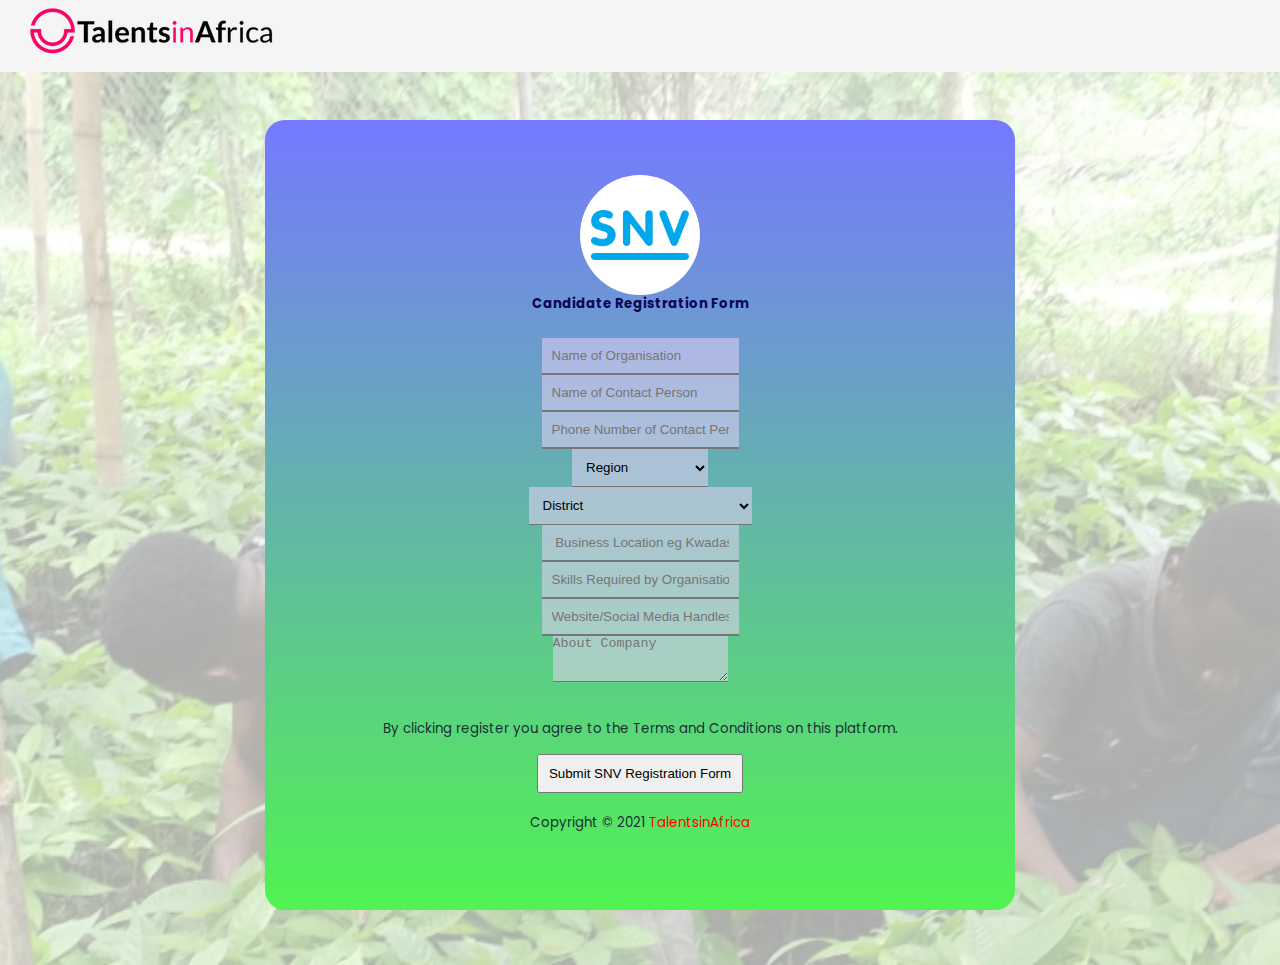
==== commit 879323de: "snv form" ====
--- a/companyForm .html
+++ b/companyForm .html
@@ -1,138 +1,139 @@
+
+
 <!DOCTYPE html>
 <html lang="en">
 
 <head>
-  <meta charset="utf-8">
-  <meta name="viewport" content="width=device-width, initial-scale=1, shrink-to-fit=no">
-  <meta name="description" content="">
-  <meta http-equiv="X-UA-Compatible" content="IE=edge">
-  <!-- The above 4 meta tags *must* come first in the head; any other head content must come *after* these tags-->
-  <!-- Title-->
-  <title>Talents In Africa | SNV</title>
-  <!-- Favicon-->
-  <link rel="icon" href="img/core-img/favicon.ico">
-  <link href="https://cdn.jsdelivr.net/npm/bootstrap@5.0.0-beta2/dist/css/bootstrap.min.css" rel="stylesheet"
-    integrity="sha384-BmbxuPwQa2lc/FVzBcNJ7UAyJxM6wuqIj61tLrc4wSX0szH/Ev+nYRRuWlolflfl" crossorigin="anonymous">
-  <script src="https://cdn.jsdelivr.net/npm/bootstrap@5.0.0-beta2/dist/js/bootstrap.bundle.min.js"
-    integrity="sha384-b5kHyXgcpbZJO/tY9Ul7kGkf1S0CWuKcCD38l8YkeH8z8QjE0GmW1gYU5S9FOnJ0"
-    crossorigin="anonymous"></script>
-  <link rel="stylesheet" href="style.css">
-  <style>
-    body {
-      color: #1A2E35;
-      font-family: "Poppins", sans-serif;
-      box-shadow: none !important;
-      box-sizing: border-box !important;
-    }
-
-    .contain {
-      width: 100%;
-      min-height: 100vh;
-      display: -webkit-box;
-      display: -webkit-flex;
-      display: -moz-box;
-      display: -ms-flexbox;
-      display: flex;
-      flex-wrap: wrap;
-      justify-content: center;
-      align-items: center;
-
-      background-repeat: no-repeat;
-      background-position: center;
-      background-size: cover;
-      position: relative;
-      z-index: 1;
-    }
-
-    .card {
-      width: 500px;
-      border-radius: 10px;
-      overflow: hidden;
-      padding: 55px 55px 37px 55px;
-      background: #9152f8;
-      background: -webkit-linear-gradient(top, #7579ff, #51f351);
-      background: -o-linear-gradient(top, #7579ff, #51f351);
-      background: -moz-linear-gradient(top, #7579ff, #51f351);
-      background: linear-gradient(top, #7579ff, #51f351);
-    }
-
-    option {
-      font-size: smaller;
-    }
-
-    input {
-      background: #ecd3f785 !important;
-      border-top: none !important;
-      border-left: none !important;
-      border-right: none !important;
-
-    }
-
-    .g-3,
-    .gy-3 {
-      --bs-gutter-y: 2.5rem;
-    }
-
-    .g-3,
-    .gx-3 {
-      --bs-gutter-x: 2.5rem;
-    }
-
-    select {
-      background: #ecd3f785 !important;
-      border-top: none !important;
-      border-left: none !important;
-      border-right: none !important;
-    }
-
-    textarea {
-      background: #ecd3f785 !important;
-      border-top: none !important;
-      border-left: none !important;
-      border-right: none !important;
-    }
-
-    .contain::before {
-      content: "";
-      display: block;
-      position: absolute;
-      z-index: -1;
-      width: 100%;
-      height: 100%;
-      top: 0;
-      left: 0;
-      background-color: rgba(255, 255, 255, 0.507);
-    }
-
-    .login100-form-logo {
-      font-size: 60px;
-      color: #333333;
-
-      display: -webkit-box;
-      display: -webkit-flex;
-      display: -moz-box;
-      display: -ms-flexbox;
-      display: flex;
-      justify-content: center;
-      align-items: center;
-      width: 120px;
-      height: 120px;
-      border-radius: 50%;
-      background-color: #fff;
-      margin: 0 auto;
-    }
-
-    @media only screen and (max-width: 600px) {
-      .card {
-        width: 90% !important;
-      }
-    }
-  </style>
+    <meta charset="utf-8">
+    <meta name="viewport" content="width=device-width, initial-scale=1, shrink-to-fit=no">
+    <meta name="description" content="">
+    <meta http-equiv="X-UA-Compatible" content="IE=edge">
+    <!-- The above 4 meta tags *must* come first in the head; any other head content must come *after* these tags-->
+    <!-- Title-->
+    <title>Talents In Africa | SNV</title>
+    <!-- Favicon-->
+    <link rel="icon" href="img/core-img/favicon.ico">
+    <link href="https://cdn.jsdelivr.net/npm/bootstrap@5.0.0-beta2/dist/css/bootstrap.min.css" rel="stylesheet"
+        integrity="sha384-BmbxuPwQa2lc/FVzBcNJ7UAyJxM6wuqIj61tLrc4wSX0szH/Ev+nYRRuWlolflfl" crossorigin="anonymous">
+    <script src="https://cdn.jsdelivr.net/npm/bootstrap@5.0.0-beta2/dist/js/bootstrap.bundle.min.js"
+        integrity="sha384-b5kHyXgcpbZJO/tY9Ul7kGkf1S0CWuKcCD38l8YkeH8z8QjE0GmW1gYU5S9FOnJ0"
+        crossorigin="anonymous"></script>
+        <link rel="stylesheet" href="style.css">
+    <style>
+        body {
+            color: #1A2E35;
+            font-family: "Poppins", sans-serif;
+            box-shadow: none !important;
+            box-sizing: border-box !important;
+        }
+
+        .contain {
+            width: 100%;
+            min-height: 100vh;
+            display: -webkit-box;
+            display: -webkit-flex;
+            display: -moz-box;
+            display: -ms-flexbox;
+            display: flex;
+            flex-wrap: wrap;
+            justify-content: center;
+            align-items: center;
+
+            background-repeat: no-repeat;
+            background-position: center;
+            background-size: cover;
+            position: relative;
+            z-index: 1;
+        }
+
+        .card {
+            width: 500px;
+            border-radius: 10px;
+            overflow: hidden;
+            padding: 55px 55px 37px 55px;
+            background: #9152f8;
+            background: -webkit-linear-gradient(top, #7579ff, #51f351);
+            background: -o-linear-gradient(top, #7579ff, #51f351);
+            background: -moz-linear-gradient(top, #7579ff, #51f351);
+            background: linear-gradient(top, #7579ff, #51f351);
+        }
+
+        option {
+            font-size: smaller;
+        }
+
+        input {
+            background: #ecd3f785 !important;
+            border-top: none !important;
+            border-left: none !important;
+            border-right: none !important;
+
+        }
+
+        .g-3,
+        .gy-3 {
+            --bs-gutter-y: 2.5rem;
+        }
+
+        .g-3,
+        .gx-3 {
+            --bs-gutter-x: 2.5rem;
+        }
+
+        select {
+            background: #ecd3f785 !important;
+            border-top: none !important;
+            border-left: none !important;
+            border-right: none !important;
+        }
+
+        textarea {
+            background: #ecd3f785 !important;
+            border-top: none !important;
+            border-left: none !important;
+            border-right: none !important;
+        }
+        .contain::before {
+            content: "";
+            display: block;
+            position: absolute;
+            z-index: -1;
+            width: 100%;
+            height: 100%;
+            top: 0;
+            left: 0;
+            background-color: rgba(255, 255, 255, 0.671);
+        }
+
+        .login100-form-logo {
+                font-size: 60px;  
+                color: #333333;
+
+                display: -webkit-box;
+                display: -webkit-flex;
+                display: -moz-box;
+                display: -ms-flexbox;
+                display: flex;
+                justify-content: center;
+                align-items: center;
+                width: 120px;
+                height: 120px;
+                border-radius: 50%;
+                background-color: #fff;
+                margin: 0 auto;
+                }
+
+        @media only screen and (max-width: 600px) {
+            .card {
+                width: 90% !important;
+            }
+        }
+    </style>
 
 </head>
 
-<body>
-  <!-- Preloader-->
+<body >
+     <!-- Preloader-->
   <div class="preloader" id="preloader">
     <div class="spinner-grow text-light" role="status"><span class="sr-only">Loading...</span></div>
   </div>
@@ -151,104 +152,117 @@
             <div class="classycloseIcon">
               <div class="cross-wrap"><span class="top"></span><span class="bottom"></span></div>
             </div>
-
+             
+            </div> 
           </div>
+        </nav>
       </div>
-      </nav>
+    </div>
+  </header>
+  <!-- Welcome Area-->
+  <br>
+  <div style="margin-top: 40px; text-align: center;">
+    <div class="row d-flex justify-content-center" style="margin-top: 30px;">
+        <div class="col-md-6 contain" style="background-image: url('images/greenproject.jpg');">
+            <br>
+            <div class="row">
+                <div class="card center" style="width: 40rem; margin:10px auto; border-radius:20px">
+                    <div class="card-body">
+                        <span class="login100-form-logo">
+                            <img src="./svg-logo.png" alt="" style="width: 60; height: 50px;">
+                        </span>
+                        <p class="card-text">
+                        <h5>Candidate Registration Form</h5>
+                        <br>
+                        <form class="row g-3">
+                          <div class="col-lg-12">
+                            <input type="email" class="form-control" id="name-organisation" placeholder="Name of Organisation" style="padding: 10px;">
+                          </div>
+                          <div class="col-md-12">
+                            <input type="password" class="form-control" id="name-contactperson" placeholder="Name of Contact Person" style="padding: 10px;">
+                          </div>
+                          <div class="col-md-12">
+                            <input type="text" class="form-control" id="number" placeholder="Phone Number of Contact Person" style="padding: 10px;">
+                          </div>
+                          <div class="col-md-12">
+                            <select id="region" class="form-select" style="padding: 10px;" style="padding: 10px;">
+                              <option > Region</option>
+                              <option >Ashanti Region</option>
+                              <option>Western Region</option>
+                            </select>
+                          </div>
+                          <div class="col-md-12">
+                            <select id="district" class="form-select" style="padding: 10px;">
+                              <option > District</option>
+                              <option >Greater Kumasi</option>
+                              <option>Adansi South District</option>
+                              <option>Ejura - Sekyedumasi Municipal</option>
+                              <option>Offinso North District</option>
+                              <option>Sekyere Kumawu District</option>
+                              <option>Sekondi Takoradi</option>
+                              <option>Ahanta West Municipal</option>
+                              <option>Jomoro Municipal</option>
+                              <option>Nzema East Municipal</option>
+                              <option>Wassa East Municipal</option>
+                            </select>
+                          </div>
+                          <div class="col-md-12">
+                            <input type="text" class="form-control" id="business-location"
+                             style="padding: 10px;" placeholder=" Business Location eg Kwadaso... ">
+                          </div>
+                          <div class="col-md-12">
+                            <input type="text" class="form-control" id="skills" style="padding: 10px;"
+                            placeholder="Skills Required by Organisation">
+                          </div>
+                          <div class="col-md-12">
+                            <input type="text" class="form-control" id="social-media" style="padding: 10px;"
+                             placeholder="Website/Social Media Handles">
+                          </div>
+                          <div class="mb-3">
+                            <textarea class="form-control" id="about-company" rows="3" placeholder="About Company"></textarea>
+                          </div>
+                          <div class="row">
+                            <div class="col-sm-12" style="text-align: center; margin-top: 30px; margin-bottom: 20px;font-size: smaller;">
+                              <label>By clicking register you agree to the Terms
+                                and Conditions on this platform.</label><br>
+                              <div class="form-group" style="display: inline-block;">
+                                <button type="submit" class="btn btn-outline-primary" style="padding: 10px; margin-top: 15px;">
+                                  Submit SNV Registration Form
+                                </button>
+                              </div>
+                              <br><br>
+                              <footer>
+                                <div class="col-sm-12" class="clearfix blue-grey lighten-2 text-sm-center mb-0 px-2 container center-layout">
+                                  <span class="d-block d-md-inline-block">Copyright © 2021 <a class="text-bold-900 grey darken-2"
+                                      style="color: red" href="https://www.talentsinafrica.com" target="_blank">TalentsinAfrica</a></span>
+                                </div>
+                              </footer>
+                              <br>
+                            </div>
+                          </div>
+                        </form>
+                        </div>
+
+                        </form>
+                        </p>
+                    </div>
+                </div>
+            </div>
+        </div>
+
+
     </div>
     </div>
-  </header>
-  <br>
-  <br>
-  <div class="col-md-6 contain" style="background-image: url('images/greenproject.jpg');">
-  <div class="card contain" style="width: 50%; margin:20px auto;">
-    <span class="login100-form-logo">
-      <img src="./svg-logo.png" alt="" style="width: 60; height: 50px;">
-    </span>
-    <h5 class="card-title" style="margin-top:20px;">Company Registration Form</h5>
-    <div class="card-body">
-      <p class="card-text">
-      <form class="row g-3">
-        <div class="col-md-6">
-          <input type="email" class="form-control" id="name-organisation" placeholder="Name of Organisation" style="padding: 10px;">
-        </div>
-        <div class="col-md-6">
-          <input type="password" class="form-control" id="name-contactperson" placeholder="Name of Contact Person" style="padding: 10px;">
-        </div>
-        <div class="col-md-6">
-          <input type="text" class="form-control" id="number" placeholder="Phone Number of Contact Person" style="padding: 10px;">
-        </div>
-        <div class="col-md-6">
-          <select id="region" class="form-select" style="padding: 10px;" style="padding: 10px;">
-            <option > Region</option>
-            <option >Ashanti Region</option>
-            <option>Western Region</option>
-          </select>
-        </div>
-        <div class="col-md-6">
-          <select id="district" class="form-select" style="padding: 10px;">
-            <option > District</option>
-            <option >Greater Kumasi</option>
-            <option>Adansi South District</option>
-            <option>Ejura - Sekyedumasi Municipal</option>
-            <option>Offinso North District</option>
-            <option>Sekyere Kumawu District</option>
-            <option>Sekondi Takoradi</option>
-            <option>Ahanta West Municipal</option>
-            <option>Jomoro Municipal</option>
-            <option>Nzema East Municipal</option>
-            <option>Wassa East Municipal</option>
-          </select>
-        </div>
-        <div class="col-md-6">
-          <input type="text" class="form-control" id="business-location"
-           style="padding: 10px;" placeholder=" Business Locationeg Kwadaso... ">
-        </div>
-        <div class="col-md-12">
-          <input type="text" class="form-control" id="skills" style="padding: 10px;"
-          placeholder="Skills Required by Organisation">
-        </div>
-        <div class="col-md-12">
-          <input type="text" class="form-control" id="social-media" style="padding: 10px;"
-           placeholder="Website/Social Media Handles">
-        </div>
-        <div class="mb-3">
-          <textarea class="form-control" id="about-company" rows="3" placeholder="About Company"></textarea>
-        </div>
-        <div class="row">
-          <div class="col-sm-12" style="text-align: center; margin-top: 30px; margin-bottom: 20px;font-size: smaller;">
-            <label>By clicking register you agree to the Terms
-              and Conditions on this platform.</label><br>
-            <div class="form-group" style="display: inline-block;">
-              <button type="submit" class="btn btn-outline-primary" style="padding: 10px; margin-top: 15px;">
-                Submit SNV Registration Form
-              </button>
-            </div>
-            <br><br>
-            <footer>
-              <div class="col-sm-12" class="clearfix blue-grey lighten-2 text-sm-center mb-0 px-2 container center-layout">
-                <span class="d-block d-md-inline-block">Copyright © 2021 <a class="text-bold-900 grey darken-2"
-                    style="color: red" href="https://www.talentsinafrica.com" target="_blank">TalentsinAfrica</a></span>
-              </div>
-            </footer>
-            <br>
-          </div>
-        </div>
-      </form>
-      </p>
-
-    </div>
-  </div>
-  </div>
-  </div>
-
-  <!-- All JavaScript Files-->
-  <script src="js/jquery.min.js"></script>
-  <script src="js/popper.min.js"></script>
-  <script src="js/bootstrap.min.js"></script>
-
-  <script src="js/default/mail.js"></script>
-  <script src="js/default/active.js"></script>
+ 
+
+
+    <!-- All JavaScript Files-->
+    <script src="js/jquery.min.js"></script>
+    <script src="js/popper.min.js"></script>
+    <script src="js/bootstrap.min.js"></script>
+
+    <script src="js/default/mail.js"></script>
+    <script src="js/default/active.js"></script>
 </body>
 
 </html>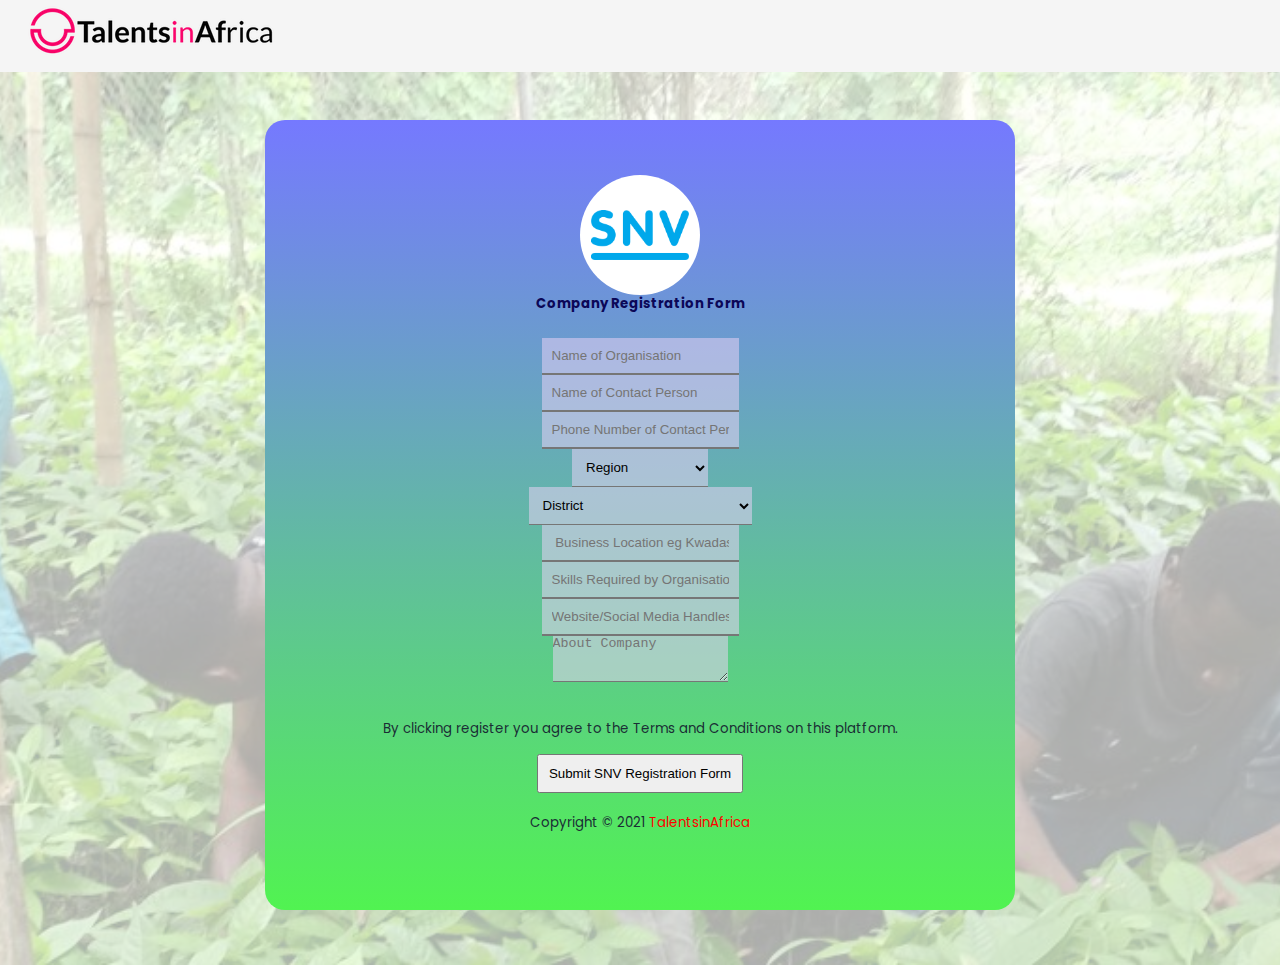
==== commit 29556adf: "snv form" ====
--- a/companyForm .html
+++ b/companyForm .html
@@ -172,7 +172,7 @@
                             <img src="./svg-logo.png" alt="" style="width: 60; height: 50px;">
                         </span>
                         <p class="card-text">
-                        <h5>Candidate Registration Form</h5>
+                        <h5>Company Registration Form</h5>
                         <br>
                         <form class="row g-3">
                           <div class="col-lg-12">
